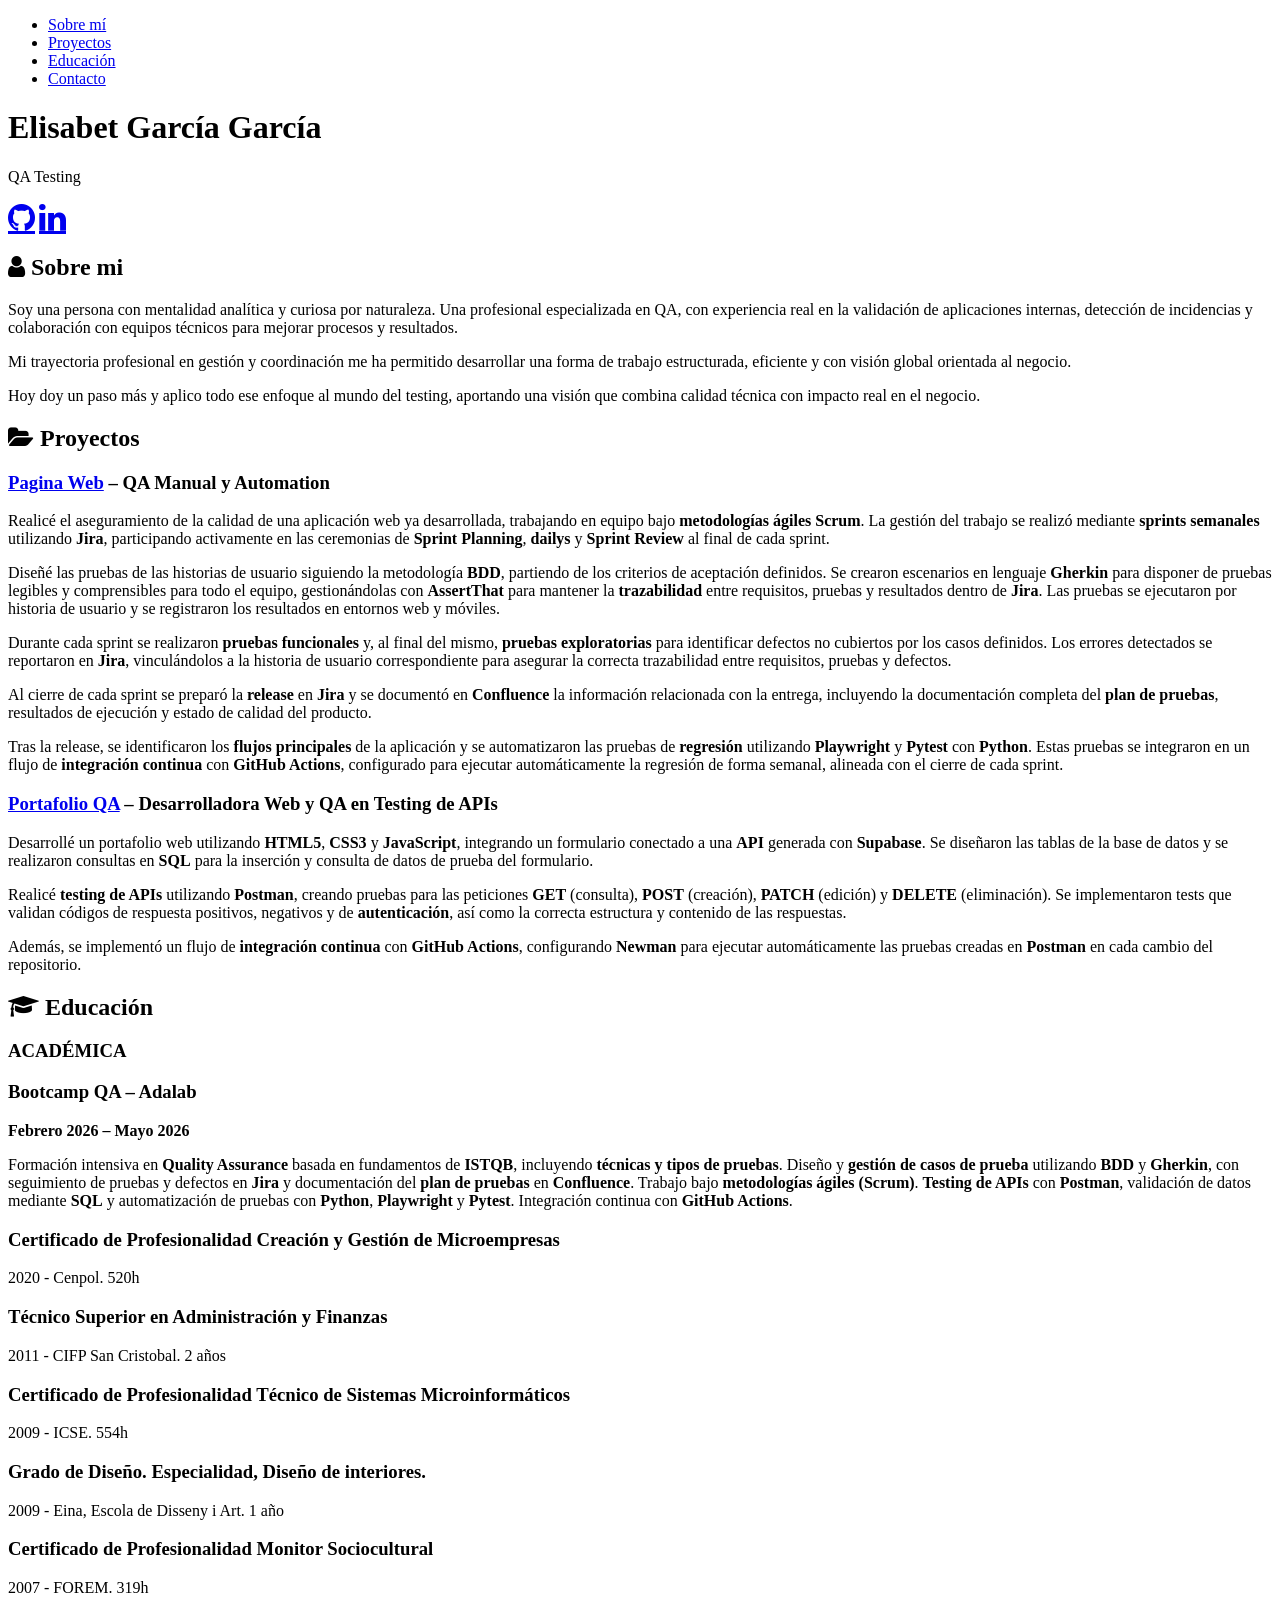
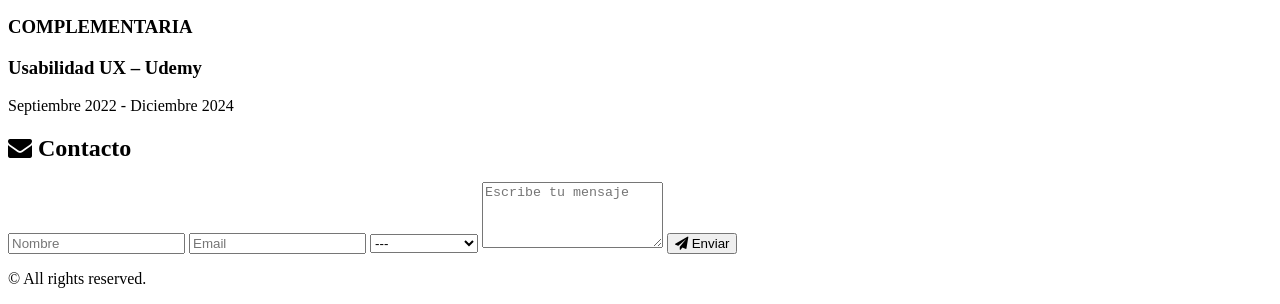
==== index.html @ f5bd6906 "Formación" ====
<!DOCTYPE html>
<html lang="es">

<head>
  <meta charset="UTF-8" />
  <meta name="viewport" content="width=device-width, initial-scale=1.0" />
  <meta name="description" content="Portfolio Elisabet García García QA" />
  <meta name="author" content="Elisabet García García" />
  <title>Elisabet QA - Portfolio</title>
  <link href="style.css" rel="stylesheet" />
  <!-- Importar Font Awesome para los iconos -->
  <link rel="stylesheet" href="https://cdnjs.cloudflare.com/ajax/libs/font-awesome/4.7.0/css/font-awesome.min.css" />
</head>

<body>
        <!-- Menú de navegación -->
  <nav>
      <ul>
        <li><a id="menusobremi" href="#sobremi">Sobre mí</a></li>
        <li><a id="menuproyectos" href="#proyectos">Proyectos</a></li>
        <li><a id="menueducacion" href="#educacion">Educación</a></li>
        <li><a id="menucontacto" href="#contacto">Contacto</a></li>
      </ul>
    </nav>
  <header>
    <h1 id="minombre">Elisabet García García</h1>
    <p id="titulo">QA Testing</p>
    <p>
      <a id="linkgithub" href="https://github.com/Bootcamp-QA/" title="GitHub"
        class="fa fa-github fa-2x" aria-label="GitHub"></a>
      <a id="linklinkedin" href="https://www.linkedin.com/in/elisabet-garcia-garcia/" title="LinkedIn"
        class="fa fa-linkedin fa-2x" aria-label="LinkedIn"></a>
    </p>
  </header>
  <main>
    <section id="sobremi">
      <h2 id="titulosobremi">
        <i class="fa fa-user"></i> Sobre mi
      </h2>
<p>
  Soy una persona con mentalidad analítica y curiosa por naturaleza. Una profesional especializada en QA, con experiencia real en la validación de aplicaciones internas, detección de incidencias y colaboración con equipos técnicos para mejorar procesos y resultados.
</p>
<p> 
  Mi trayectoria profesional en gestión y coordinación me ha permitido desarrollar una forma de trabajo estructurada, eficiente y con visión global orientada al negocio.
</p>
<p>
 Hoy doy un paso más y aplico todo ese enfoque al mundo del testing, aportando una visión que combina calidad técnica con impacto real en el negocio.
</p>

    </section>

    <section id="proyectos">
      <h2 id="tituloproyectos">
        <i class="fa fa-folder-open"></i> Proyectos
      </h2>

      <h3>
        <a id="linkproyectoapi" href="https://yourwebsite.com" target="_blank">Pagina Web</a>
        – QA Manual y Automation
      </h3>
      <p>
  Realicé el aseguramiento de la calidad de una aplicación web ya desarrollada,
  trabajando en equipo bajo <strong>metodologías ágiles Scrum</strong>. La gestión del
  trabajo se realizó mediante <strong>sprints semanales</strong> utilizando
  <strong>Jira</strong>, participando activamente en las ceremonias de
  <strong>Sprint Planning</strong>, <strong>dailys</strong> y <strong>Sprint Review</strong>
  al final de cada sprint.
</p>

<p>
  Diseñé las pruebas de las historias de usuario siguiendo la metodología
  <strong>BDD</strong>, partiendo de los criterios de aceptación definidos. Se crearon
  escenarios en lenguaje <strong>Gherkin</strong> para disponer de pruebas legibles y
  comprensibles para todo el equipo, gestionándolas con <strong>AssertThat</strong> para
  mantener la <strong>trazabilidad</strong> entre requisitos, pruebas y resultados dentro
  de <strong>Jira</strong>. Las pruebas se ejecutaron por historia de usuario y se
  registraron los resultados en entornos web y móviles.
</p>

<p>
  Durante cada sprint se realizaron <strong>pruebas funcionales</strong> y, al final del
  mismo, <strong>pruebas exploratorias</strong> para identificar defectos no cubiertos por
  los casos definidos. Los errores detectados se reportaron en <strong>Jira</strong>,
  vinculándolos a la historia de usuario correspondiente para asegurar la correcta
  trazabilidad entre requisitos, pruebas y defectos.
</p>

<p>
  Al cierre de cada sprint se preparó la <strong>release</strong> en <strong>Jira</strong>
  y se documentó en <strong>Confluence</strong> la información relacionada con la entrega,
  incluyendo la documentación completa del <strong>plan de pruebas</strong>, resultados
  de ejecución y estado de calidad del producto.
</p>

<p>
  Tras la release, se identificaron los <strong>flujos principales</strong> de la
  aplicación y se automatizaron las pruebas de <strong>regresión</strong> utilizando
  <strong>Playwright</strong> y <strong>Pytest</strong> con <strong>Python</strong>. Estas
  pruebas se integraron en un flujo de <strong>integración continua</strong> con
  <strong>GitHub Actions</strong>, configurado para ejecutar automáticamente la regresión
  de forma semanal, alineada con el cierre de cada sprint.
</p>
      <h3>
        <a id="linkproyectoportafolio" href="https://github.com/ElisabetQA-org/portfolio-qa">Portafolio QA</a>
        – Desarrolladora Web y QA en Testing de APIs
      </h3>
     <p>
  Desarrollé un portafolio web utilizando <strong>HTML5</strong>, <strong>CSS3</strong> y
  <strong>JavaScript</strong>, integrando un formulario conectado a una
  <strong>API</strong> generada con <strong>Supabase</strong>. Se diseñaron las tablas
  de la base de datos y se realizaron consultas en <strong>SQL</strong> para la
  inserción y consulta de datos de prueba del formulario.
</p>

<p>
  Realicé <strong>testing de APIs</strong> utilizando <strong>Postman</strong>, creando
  pruebas para las peticiones <strong>GET</strong> (consulta),
  <strong>POST</strong> (creación), <strong>PATCH</strong> (edición) y
  <strong>DELETE</strong> (eliminación). Se implementaron tests que validan códigos de
  respuesta positivos, negativos y de <strong>autenticación</strong>, así como la
  correcta estructura y contenido de las respuestas.
</p>

<p>
  Además, se implementó un flujo de <strong>integración continua</strong> con
  <strong>GitHub Actions</strong>, configurando <strong>Newman</strong> para ejecutar
  automáticamente las pruebas creadas en <strong>Postman</strong> en cada cambio del
  repositorio.
</p>
      
    </section>

    <section id="educacion">
      <h2 id="tituloeducacion">
        <i class="fa fa-graduation-cap"></i> Educación
      </h2>


      <h3>ACADÉMICA</h3>

     <h3>Bootcamp QA – Adalab</h3>
<p><strong>Febrero 2026 – Mayo 2026</strong></p>
<p>
  Formación intensiva en <strong>Quality Assurance</strong> basada en fundamentos de
  <strong>ISTQB</strong>, incluyendo <strong>técnicas y tipos de pruebas</strong>.
  Diseño y <strong>gestión de casos de prueba</strong> utilizando
  <strong>BDD</strong> y <strong>Gherkin</strong>, con seguimiento de pruebas y defectos
  en <strong>Jira</strong> y documentación del <strong>plan de pruebas</strong> en
  <strong>Confluence</strong>. Trabajo bajo <strong>metodologías ágiles (Scrum)</strong>.
  <strong>Testing de APIs</strong> con <strong>Postman</strong>, validación de datos
  mediante <strong>SQL</strong> y automatización de pruebas con <strong>Python</strong>,
  <strong>Playwright</strong> y <strong>Pytest</strong>. Integración continua con
  <strong>GitHub Actions</strong>.

</p>
     <h3>Certificado de Profesionalidad Creación y Gestión de Microempresas</h3>
    <p>2020 - Cenpol. 520h</p>

      <h3>Técnico Superior en Administración y Finanzas</h3>
    <p>2011 - CIFP San Cristobal. 2 años</p>

      <h3>Certificado de Profesionalidad Técnico de Sistemas Microinformáticos</h3>
    <p>2009 - ICSE. 554h</p>

      <h3>Grado de Diseño. Especialidad, Diseño de interiores. </h3>
    <p>2009 - Eina, Escola de Disseny i Art. 1 año</p>

      <h3>Certificado de Profesionalidad Monitor Sociocultural</h3>
    <p>2007 - FOREM. 319h</p>

  </section>


    <section id="formación COMPLEMENTARIA">
  
    <h3>COMPLEMENTARIA</h3>
         <h3>Usabilidad UX – Udemy</h3>
      <p>Septiembre 2022 - Diciembre 2024</p>


    </section>
    


  <section id="contacto">
  <h2 id="titulocontacto">
    <i class="fa fa-envelope"></i> Contacto
  </h2>
  <form id="contactForm" onsubmit="return enviarFormulario(event)">
    <input id="nombre" type="text" placeholder="Nombre" />
    <input id="email" type="email" placeholder="Email" />
    <select id="asunto">
      <option value="">---</option>
      <option value="info">Información</option>
      <option value="job">Oferta Trabajo</option>
      <option value="other">Otro</option>
    </select>
    <textarea id="mensaje" rows="4" placeholder="Escribe tu mensaje"></textarea>
    <button id="enviar" type="submit">
      <i class="fa fa-paper-plane"></i> Enviar
    </button>
  </form>
  <p id="formMessage"></p>
</section>


  <footer>
    <p>&copy; All rights reserved.</p>
  </footer>
</body>
<script src="script.js" defer></script>
</html>
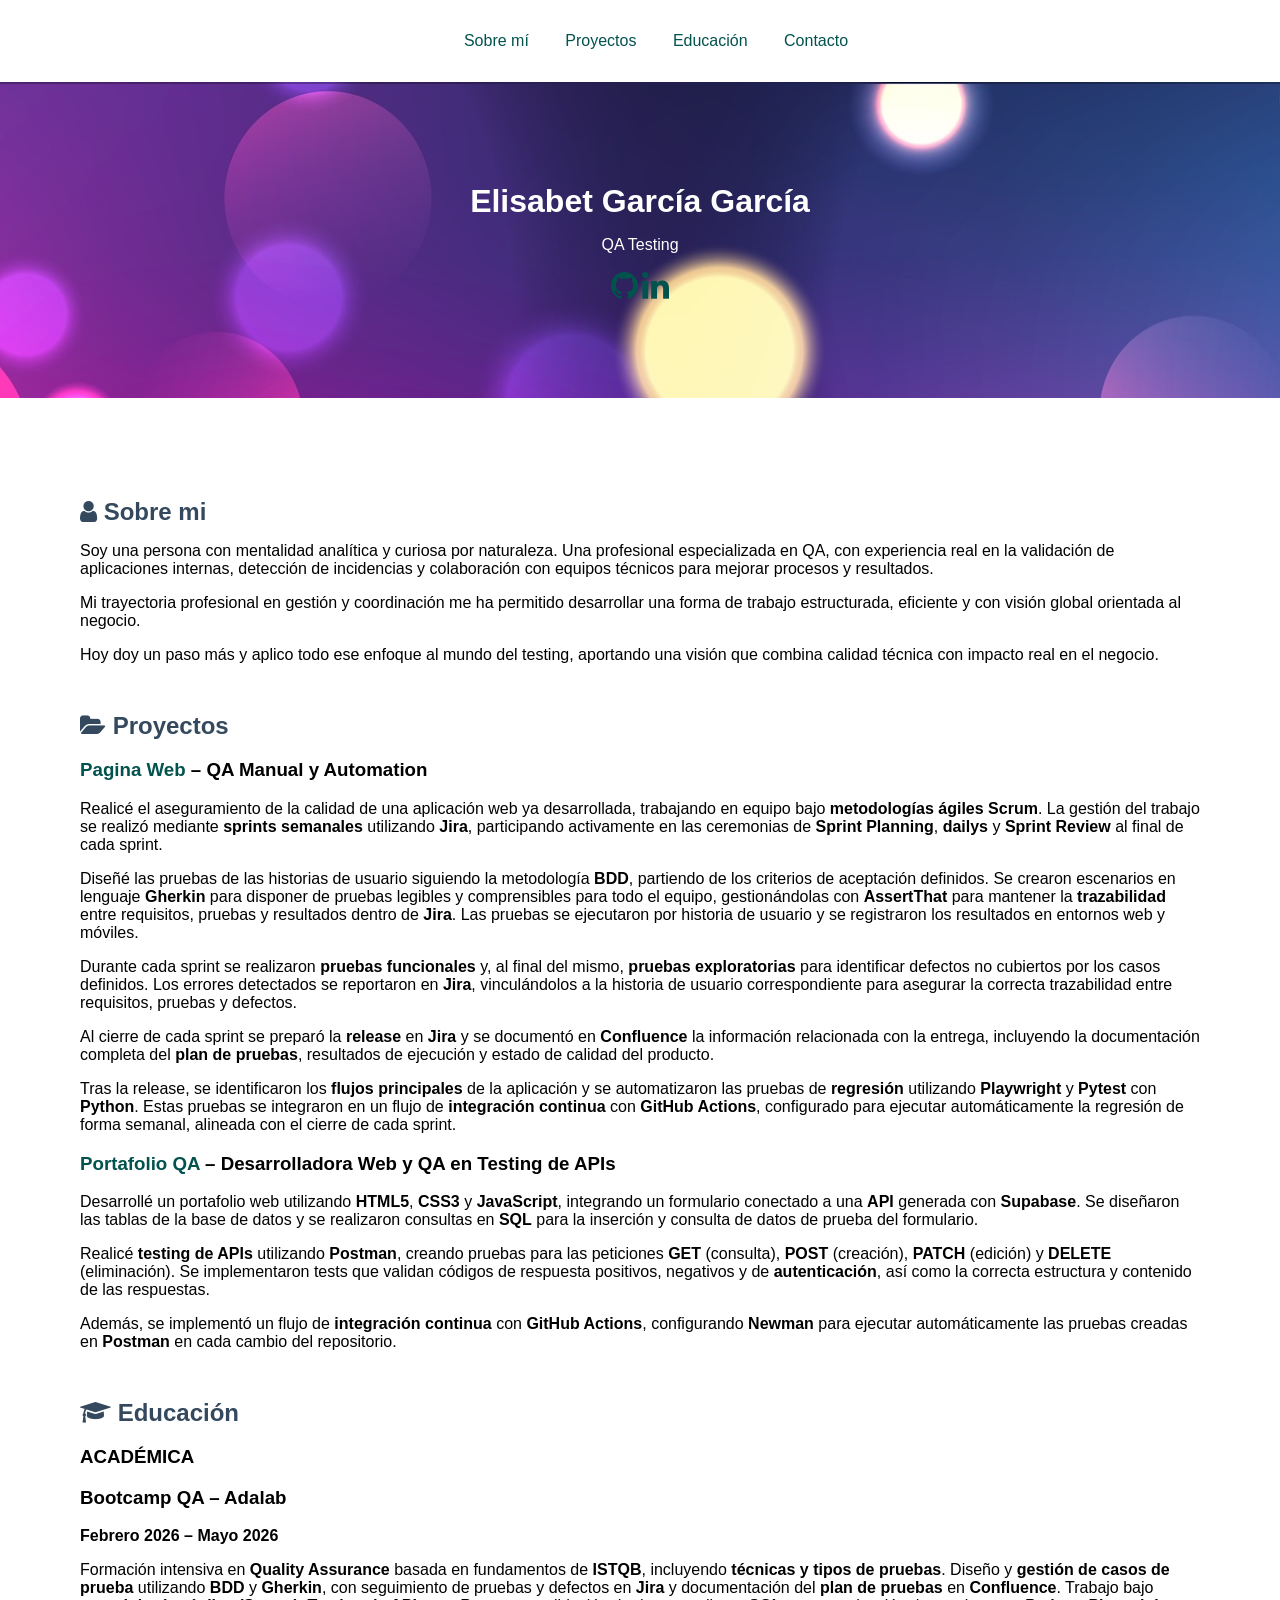
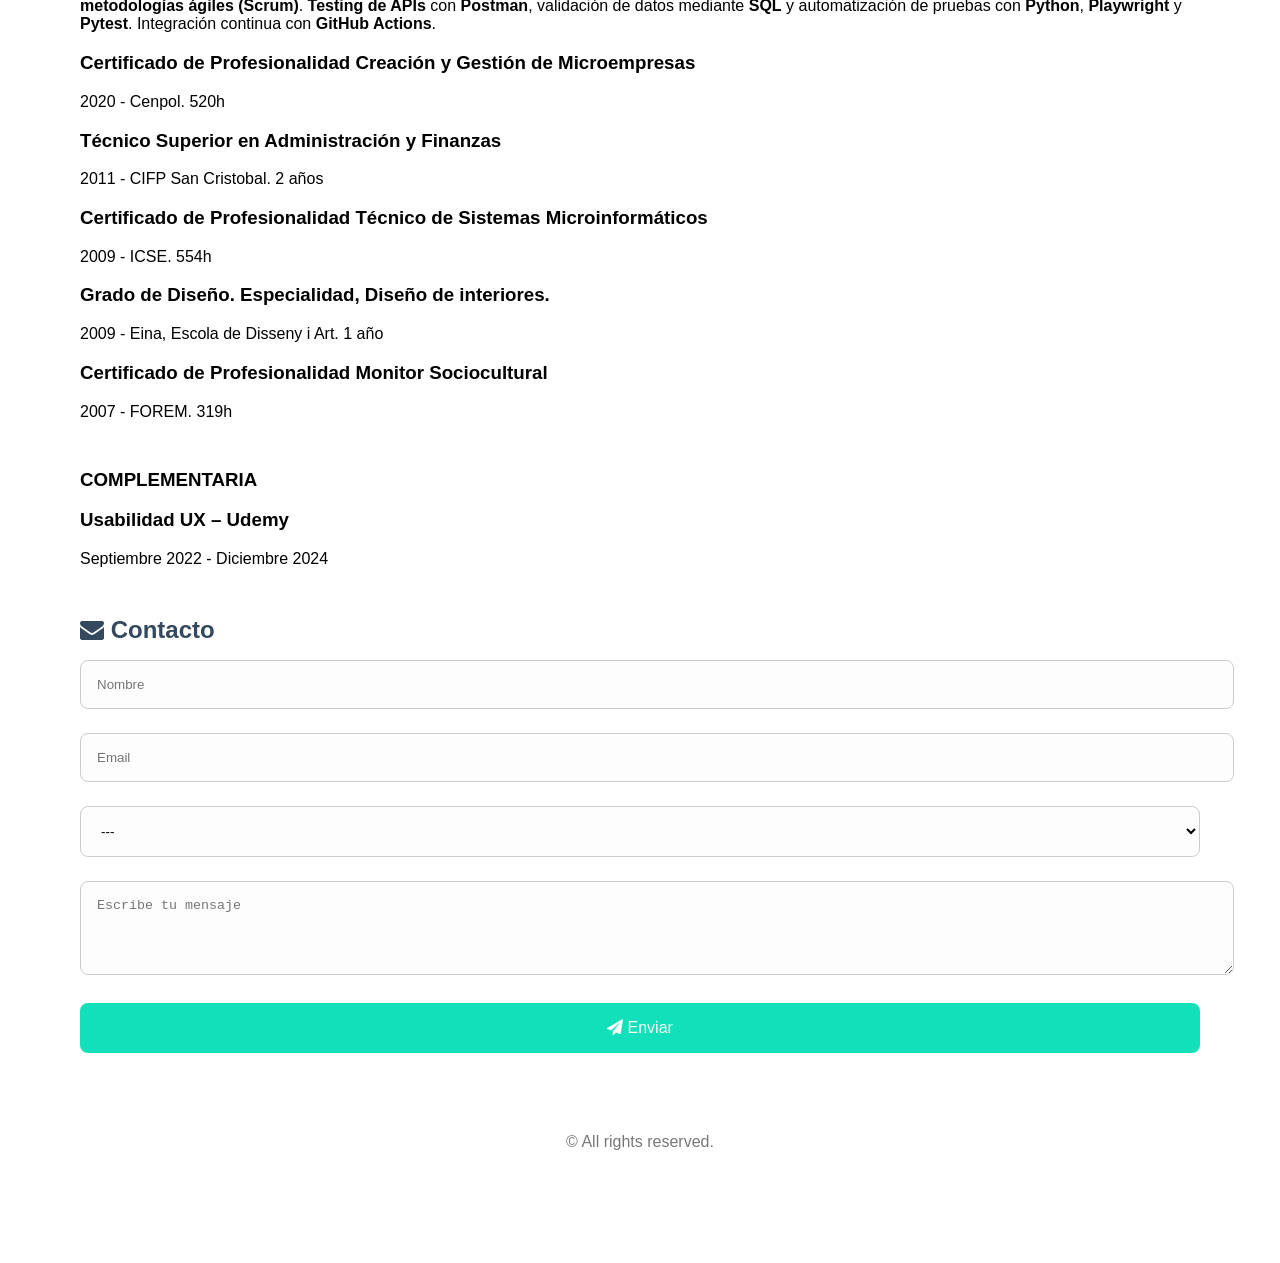
==== commit fbf2d147: "Varios" ====
--- a/index.html
+++ b/index.html
@@ -13,22 +13,22 @@
 </head>
 
 <body>
-        <!-- Menú de navegación -->
+  <!-- Menú de navegación -->
   <nav>
-      <ul>
-        <li><a id="menusobremi" href="#sobremi">Sobre mí</a></li>
-        <li><a id="menuproyectos" href="#proyectos">Proyectos</a></li>
-        <li><a id="menueducacion" href="#educacion">Educación</a></li>
-        <li><a id="menucontacto" href="#contacto">Contacto</a></li>
-      </ul>
-    </nav>
+    <ul>
+      <li><a id="menusobremi" href="#sobremi">Sobre mí</a></li>
+      <li><a id="menuproyectos" href="#proyectos">Proyectos</a></li>
+      <li><a id="menueducacion" href="#educacion">Educación</a></li>
+      <li><a id="menucontacto" href="#contacto">Contacto</a></li>
+    </ul>
+  </nav>
   <header>
     <h1 id="minombre">Elisabet García García</h1>
     <p id="titulo">QA Testing</p>
     <p>
-      <a id="linkgithub" href="https://github.com/Bootcamp-QA/" title="GitHub"
-        class="fa fa-github fa-2x" aria-label="GitHub"></a>
-      <a id="linklinkedin" href="https://www.linkedin.com/in/elisabet-garcia-garcia/" title="LinkedIn"
+      <a id="linkgithub" href="https://github.com/ElisabetQA" title="GitHub" 
+      class="fa fa-github fa-2x" aria-label="GitHub"></a>
+      <a id="linklinkedin" href="https://linkedin.com/in/elisabet-garcia-garcia" title="LinkedIn"
         class="fa fa-linkedin fa-2x" aria-label="LinkedIn"></a>
     </p>
   </header>
@@ -37,15 +37,19 @@
       <h2 id="titulosobremi">
         <i class="fa fa-user"></i> Sobre mi
       </h2>
-<p>
-  Soy una persona con mentalidad analítica y curiosa por naturaleza. Una profesional especializada en QA, con experiencia real en la validación de aplicaciones internas, detección de incidencias y colaboración con equipos técnicos para mejorar procesos y resultados.
-</p>
-<p> 
-  Mi trayectoria profesional en gestión y coordinación me ha permitido desarrollar una forma de trabajo estructurada, eficiente y con visión global orientada al negocio.
-</p>
-<p>
- Hoy doy un paso más y aplico todo ese enfoque al mundo del testing, aportando una visión que combina calidad técnica con impacto real en el negocio.
-</p>
+      <p>
+        Soy una persona con mentalidad analítica y curiosa por naturaleza. Una profesional especializada en QA, con
+        experiencia real en la validación de aplicaciones internas, detección de incidencias y colaboración con equipos
+        técnicos para mejorar procesos y resultados.
+      </p>
+      <p>
+        Mi trayectoria profesional en gestión y coordinación me ha permitido desarrollar una forma de trabajo
+        estructurada, eficiente y con visión global orientada al negocio.
+      </p>
+      <p>
+        Hoy doy un paso más y aplico todo ese enfoque al mundo del testing, aportando una visión que combina calidad
+        técnica con impacto real en el negocio.
+      </p>
 
     </section>
 
@@ -55,79 +59,81 @@
       </h2>
 
       <h3>
-        <a id="linkproyectoapi" href="https://yourwebsite.com" target="_blank">Pagina Web</a>
+        <a id="linkproyectoapi"
+          href="https://adalabequipo4.atlassian.net/wiki/spaces/E4QA/pages/229377/Plan+de+pruebas+-+Vida+verde"
+          target="_blank">Pagina Web</a>
         – QA Manual y Automation
       </h3>
       <p>
-  Realicé el aseguramiento de la calidad de una aplicación web ya desarrollada,
-  trabajando en equipo bajo <strong>metodologías ágiles Scrum</strong>. La gestión del
-  trabajo se realizó mediante <strong>sprints semanales</strong> utilizando
-  <strong>Jira</strong>, participando activamente en las ceremonias de
-  <strong>Sprint Planning</strong>, <strong>dailys</strong> y <strong>Sprint Review</strong>
-  al final de cada sprint.
-</p>
-
-<p>
-  Diseñé las pruebas de las historias de usuario siguiendo la metodología
-  <strong>BDD</strong>, partiendo de los criterios de aceptación definidos. Se crearon
-  escenarios en lenguaje <strong>Gherkin</strong> para disponer de pruebas legibles y
-  comprensibles para todo el equipo, gestionándolas con <strong>AssertThat</strong> para
-  mantener la <strong>trazabilidad</strong> entre requisitos, pruebas y resultados dentro
-  de <strong>Jira</strong>. Las pruebas se ejecutaron por historia de usuario y se
-  registraron los resultados en entornos web y móviles.
-</p>
-
-<p>
-  Durante cada sprint se realizaron <strong>pruebas funcionales</strong> y, al final del
-  mismo, <strong>pruebas exploratorias</strong> para identificar defectos no cubiertos por
-  los casos definidos. Los errores detectados se reportaron en <strong>Jira</strong>,
-  vinculándolos a la historia de usuario correspondiente para asegurar la correcta
-  trazabilidad entre requisitos, pruebas y defectos.
-</p>
-
-<p>
-  Al cierre de cada sprint se preparó la <strong>release</strong> en <strong>Jira</strong>
-  y se documentó en <strong>Confluence</strong> la información relacionada con la entrega,
-  incluyendo la documentación completa del <strong>plan de pruebas</strong>, resultados
-  de ejecución y estado de calidad del producto.
-</p>
-
-<p>
-  Tras la release, se identificaron los <strong>flujos principales</strong> de la
-  aplicación y se automatizaron las pruebas de <strong>regresión</strong> utilizando
-  <strong>Playwright</strong> y <strong>Pytest</strong> con <strong>Python</strong>. Estas
-  pruebas se integraron en un flujo de <strong>integración continua</strong> con
-  <strong>GitHub Actions</strong>, configurado para ejecutar automáticamente la regresión
-  de forma semanal, alineada con el cierre de cada sprint.
-</p>
+        Realicé el aseguramiento de la calidad de una aplicación web ya desarrollada,
+        trabajando en equipo bajo <strong>metodologías ágiles Scrum</strong>. La gestión del
+        trabajo se realizó mediante <strong>sprints semanales</strong> utilizando
+        <strong>Jira</strong>, participando activamente en las ceremonias de
+        <strong>Sprint Planning</strong>, <strong>dailys</strong> y <strong>Sprint Review</strong>
+        al final de cada sprint.
+      </p>
+
+      <p>
+        Diseñé las pruebas de las historias de usuario siguiendo la metodología
+        <strong>BDD</strong>, partiendo de los criterios de aceptación definidos. Se crearon
+        escenarios en lenguaje <strong>Gherkin</strong> para disponer de pruebas legibles y
+        comprensibles para todo el equipo, gestionándolas con <strong>AssertThat</strong> para
+        mantener la <strong>trazabilidad</strong> entre requisitos, pruebas y resultados dentro
+        de <strong>Jira</strong>. Las pruebas se ejecutaron por historia de usuario y se
+        registraron los resultados en entornos web y móviles.
+      </p>
+
+      <p>
+        Durante cada sprint se realizaron <strong>pruebas funcionales</strong> y, al final del
+        mismo, <strong>pruebas exploratorias</strong> para identificar defectos no cubiertos por
+        los casos definidos. Los errores detectados se reportaron en <strong>Jira</strong>,
+        vinculándolos a la historia de usuario correspondiente para asegurar la correcta
+        trazabilidad entre requisitos, pruebas y defectos.
+      </p>
+
+      <p>
+        Al cierre de cada sprint se preparó la <strong>release</strong> en <strong>Jira</strong>
+        y se documentó en <strong>Confluence</strong> la información relacionada con la entrega,
+        incluyendo la documentación completa del <strong>plan de pruebas</strong>, resultados
+        de ejecución y estado de calidad del producto.
+      </p>
+
+      <p>
+        Tras la release, se identificaron los <strong>flujos principales</strong> de la
+        aplicación y se automatizaron las pruebas de <strong>regresión</strong> utilizando
+        <strong>Playwright</strong> y <strong>Pytest</strong> con <strong>Python</strong>. Estas
+        pruebas se integraron en un flujo de <strong>integración continua</strong> con
+        <strong>GitHub Actions</strong>, configurado para ejecutar automáticamente la regresión
+        de forma semanal, alineada con el cierre de cada sprint.
+      </p>
       <h3>
         <a id="linkproyectoportafolio" href="https://github.com/ElisabetQA-org/portfolio-qa">Portafolio QA</a>
         – Desarrolladora Web y QA en Testing de APIs
       </h3>
-     <p>
-  Desarrollé un portafolio web utilizando <strong>HTML5</strong>, <strong>CSS3</strong> y
-  <strong>JavaScript</strong>, integrando un formulario conectado a una
-  <strong>API</strong> generada con <strong>Supabase</strong>. Se diseñaron las tablas
-  de la base de datos y se realizaron consultas en <strong>SQL</strong> para la
-  inserción y consulta de datos de prueba del formulario.
-</p>
-
-<p>
-  Realicé <strong>testing de APIs</strong> utilizando <strong>Postman</strong>, creando
-  pruebas para las peticiones <strong>GET</strong> (consulta),
-  <strong>POST</strong> (creación), <strong>PATCH</strong> (edición) y
-  <strong>DELETE</strong> (eliminación). Se implementaron tests que validan códigos de
-  respuesta positivos, negativos y de <strong>autenticación</strong>, así como la
-  correcta estructura y contenido de las respuestas.
-</p>
-
-<p>
-  Además, se implementó un flujo de <strong>integración continua</strong> con
-  <strong>GitHub Actions</strong>, configurando <strong>Newman</strong> para ejecutar
-  automáticamente las pruebas creadas en <strong>Postman</strong> en cada cambio del
-  repositorio.
-</p>
-      
+      <p>
+        Desarrollé un portafolio web utilizando <strong>HTML5</strong>, <strong>CSS3</strong> y
+        <strong>JavaScript</strong>, integrando un formulario conectado a una
+        <strong>API</strong> generada con <strong>Supabase</strong>. Se diseñaron las tablas
+        de la base de datos y se realizaron consultas en <strong>SQL</strong> para la
+        inserción y consulta de datos de prueba del formulario.
+      </p>
+
+      <p>
+        Realicé <strong>testing de APIs</strong> utilizando <strong>Postman</strong>, creando
+        pruebas para las peticiones <strong>GET</strong> (consulta),
+        <strong>POST</strong> (creación), <strong>PATCH</strong> (edición) y
+        <strong>DELETE</strong> (eliminación). Se implementaron tests que validan códigos de
+        respuesta positivos, negativos y de <strong>autenticación</strong>, así como la
+        correcta estructura y contenido de las respuestas.
+      </p>
+
+      <p>
+        Además, se implementó un flujo de <strong>integración continua</strong> con
+        <strong>GitHub Actions</strong>, configurando <strong>Newman</strong> para ejecutar
+        automáticamente las pruebas creadas en <strong>Postman</strong> en cada cambio del
+        repositorio.
+      </p>
+
     </section>
 
     <section id="educacion">
@@ -138,75 +144,76 @@
 
       <h3>ACADÉMICA</h3>
 
-     <h3>Bootcamp QA – Adalab</h3>
-<p><strong>Febrero 2026 – Mayo 2026</strong></p>
-<p>
-  Formación intensiva en <strong>Quality Assurance</strong> basada en fundamentos de
-  <strong>ISTQB</strong>, incluyendo <strong>técnicas y tipos de pruebas</strong>.
-  Diseño y <strong>gestión de casos de prueba</strong> utilizando
-  <strong>BDD</strong> y <strong>Gherkin</strong>, con seguimiento de pruebas y defectos
-  en <strong>Jira</strong> y documentación del <strong>plan de pruebas</strong> en
-  <strong>Confluence</strong>. Trabajo bajo <strong>metodologías ágiles (Scrum)</strong>.
-  <strong>Testing de APIs</strong> con <strong>Postman</strong>, validación de datos
-  mediante <strong>SQL</strong> y automatización de pruebas con <strong>Python</strong>,
-  <strong>Playwright</strong> y <strong>Pytest</strong>. Integración continua con
-  <strong>GitHub Actions</strong>.
-
-</p>
-     <h3>Certificado de Profesionalidad Creación y Gestión de Microempresas</h3>
-    <p>2020 - Cenpol. 520h</p>
+      <h3>Bootcamp QA – Adalab</h3>
+      <p><strong>Febrero 2026 – Mayo 2026</strong></p>
+      <p>
+        Formación intensiva en <strong>Quality Assurance</strong> basada en fundamentos de
+        <strong>ISTQB</strong>, incluyendo <strong>técnicas y tipos de pruebas</strong>.
+        Diseño y <strong>gestión de casos de prueba</strong> utilizando
+        <strong>BDD</strong> y <strong>Gherkin</strong>, con seguimiento de pruebas y defectos
+        en <strong>Jira</strong> y documentación del <strong>plan de pruebas</strong> en
+        <strong>Confluence</strong>. Trabajo bajo <strong>metodologías ágiles (Scrum)</strong>.
+        <strong>Testing de APIs</strong> con <strong>Postman</strong>, validación de datos
+        mediante <strong>SQL</strong> y automatización de pruebas con <strong>Python</strong>,
+        <strong>Playwright</strong> y <strong>Pytest</strong>. Integración continua con
+        <strong>GitHub Actions</strong>.
+
+      </p>
+      <h3>Certificado de Profesionalidad Creación y Gestión de Microempresas</h3>
+      <p>2020 - Cenpol. 520h</p>
 
       <h3>Técnico Superior en Administración y Finanzas</h3>
-    <p>2011 - CIFP San Cristobal. 2 años</p>
+      <p>2011 - CIFP San Cristobal. 2 años</p>
 
       <h3>Certificado de Profesionalidad Técnico de Sistemas Microinformáticos</h3>
-    <p>2009 - ICSE. 554h</p>
+      <p>2009 - ICSE. 554h</p>
 
       <h3>Grado de Diseño. Especialidad, Diseño de interiores. </h3>
-    <p>2009 - Eina, Escola de Disseny i Art. 1 año</p>
+      <p>2009 - Eina, Escola de Disseny i Art. 1 año</p>
 
       <h3>Certificado de Profesionalidad Monitor Sociocultural</h3>
-    <p>2007 - FOREM. 319h</p>
-
-  </section>
+      <p>2007 - FOREM. 319h</p>
+
+    </section>
 
 
     <section id="formación COMPLEMENTARIA">
-  
-    <h3>COMPLEMENTARIA</h3>
-         <h3>Usabilidad UX – Udemy</h3>
+
+      <h3>COMPLEMENTARIA</h3>
+      <h3>Usabilidad UX – Udemy</h3>
       <p>Septiembre 2022 - Diciembre 2024</p>
 
 
     </section>
-    
-
-
-  <section id="contacto">
-  <h2 id="titulocontacto">
-    <i class="fa fa-envelope"></i> Contacto
-  </h2>
-  <form id="contactForm" onsubmit="return enviarFormulario(event)">
-    <input id="nombre" type="text" placeholder="Nombre" />
-    <input id="email" type="email" placeholder="Email" />
-    <select id="asunto">
-      <option value="">---</option>
-      <option value="info">Información</option>
-      <option value="job">Oferta Trabajo</option>
-      <option value="other">Otro</option>
-    </select>
-    <textarea id="mensaje" rows="4" placeholder="Escribe tu mensaje"></textarea>
-    <button id="enviar" type="submit">
-      <i class="fa fa-paper-plane"></i> Enviar
-    </button>
-  </form>
-  <p id="formMessage"></p>
-</section>
-
-
-  <footer>
-    <p>&copy; All rights reserved.</p>
-  </footer>
+
+
+
+    <section id="contacto">
+      <h2 id="titulocontacto">
+        <i class="fa fa-envelope"></i> Contacto
+      </h2>
+      <form id="contactForm" onsubmit="return enviarFormulario(event)">
+        <input id="nombre" type="text" placeholder="Nombre" />
+        <input id="email" type="email" placeholder="Email" />
+        <select id="asunto">
+          <option value="">---</option>
+          <option value="info">Información</option>
+          <option value="job">Oferta Trabajo</option>
+          <option value="other">Otro</option>
+        </select>
+        <textarea id="mensaje" rows="4" placeholder="Escribe tu mensaje"></textarea>
+        <button id="enviar" type="submit">
+          <i class="fa fa-paper-plane"></i> Enviar
+        </button>
+      </form>
+      <p id="formMessage"></p>
+    </section>
+
+
+    <footer>
+      <p>&copy; All rights reserved.</p>
+    </footer>
 </body>
 <script src="script.js" defer></script>
-</html>
+
+</html>
--- a/style.css
+++ b/style.css
@@ -0,0 +1,140 @@
+body {
+  font-family: Verdana, Arial, sans-serif;
+  font-size: 1rem;
+  color: black;
+  margin: 0;
+}
+
+header {
+  background-image: url("Fondo Portfolio2.jpeg");
+  color: white;
+  padding: 5rem;
+  text-align: center;
+}
+
+main {
+  padding: 5rem;
+  text-align: left;
+}
+
+nav {
+  text-align: center;
+  width:100%;
+  padding: 1rem;
+}
+
+nav ul {
+  padding: 0;
+  margin: 0;
+    background-color: white;
+  
+}
+
+nav ul li {
+  display: inline-block;
+  margin: 0rem;
+  font-size: 1rem;
+  padding: 1rem;
+  border-radius: 0.5rem ;
+
+}
+/* Menú vertical en móvil */
+@media (max-width: 768px) {
+  nav ul li {
+    display: block;
+    margin: 0.8rem 0;
+  }
+}
+
+h1 {
+  font-size: 2rem;
+  margin-bottom: 1rem;
+}
+
+p {
+  font-size: 1rem;
+  margin-bottom: 1rem;
+}
+
+a {
+  color: #02524e;
+  text-decoration: none;
+}
+
+a:hover {
+  text-decoration: underline;
+}
+
+section {
+  margin-bottom: 3rem;
+}
+
+h2 {
+  font-size: 1.5rem;
+  margin-bottom: 1rem;
+  color: #34495e;
+}
+
+/* FORMULARIO */
+form {
+  width: 100%;
+  font-size: 1rem;
+}
+
+input,
+textarea,
+select {
+  width: 100%;
+  padding: 1rem;
+  margin-bottom: 1.5rem;
+  border: 1px solid #ccc;
+  border-radius: 0.5rem;
+  background-color: #fdfdfd;
+}
+
+button {
+  width: 100%;
+  padding: 1rem;
+  background-color: #11e0ba;
+  color: white;
+  border: none;
+  border-radius: 0.5rem;
+  font-size: 1rem;
+}
+
+footer {
+  margin-top: 2rem;
+  padding: 1rem;
+  font-size: 0.9rem;
+  color: #777;
+  text-align: center;
+}
+
+table {
+  width: 100%;
+  border-collapse: collapse;
+  table-layout: fixed; /* CLAVE */
+  font-family: Arial, sans-serif;
+}
+
+th, td {
+  border: 1px solid #ddd;
+  padding: 6px;
+  font-size: 14px;
+  word-wrap: break-word;
+  overflow-wrap: break-word;
+}
+
+thead {
+  background-color: #f4f4f4;
+}
+
+/* Móvil */
+@media (max-width: 768px) {
+  th, td {
+    font-size: 12px;
+    padding: 4px;
+  }
+}
+
+
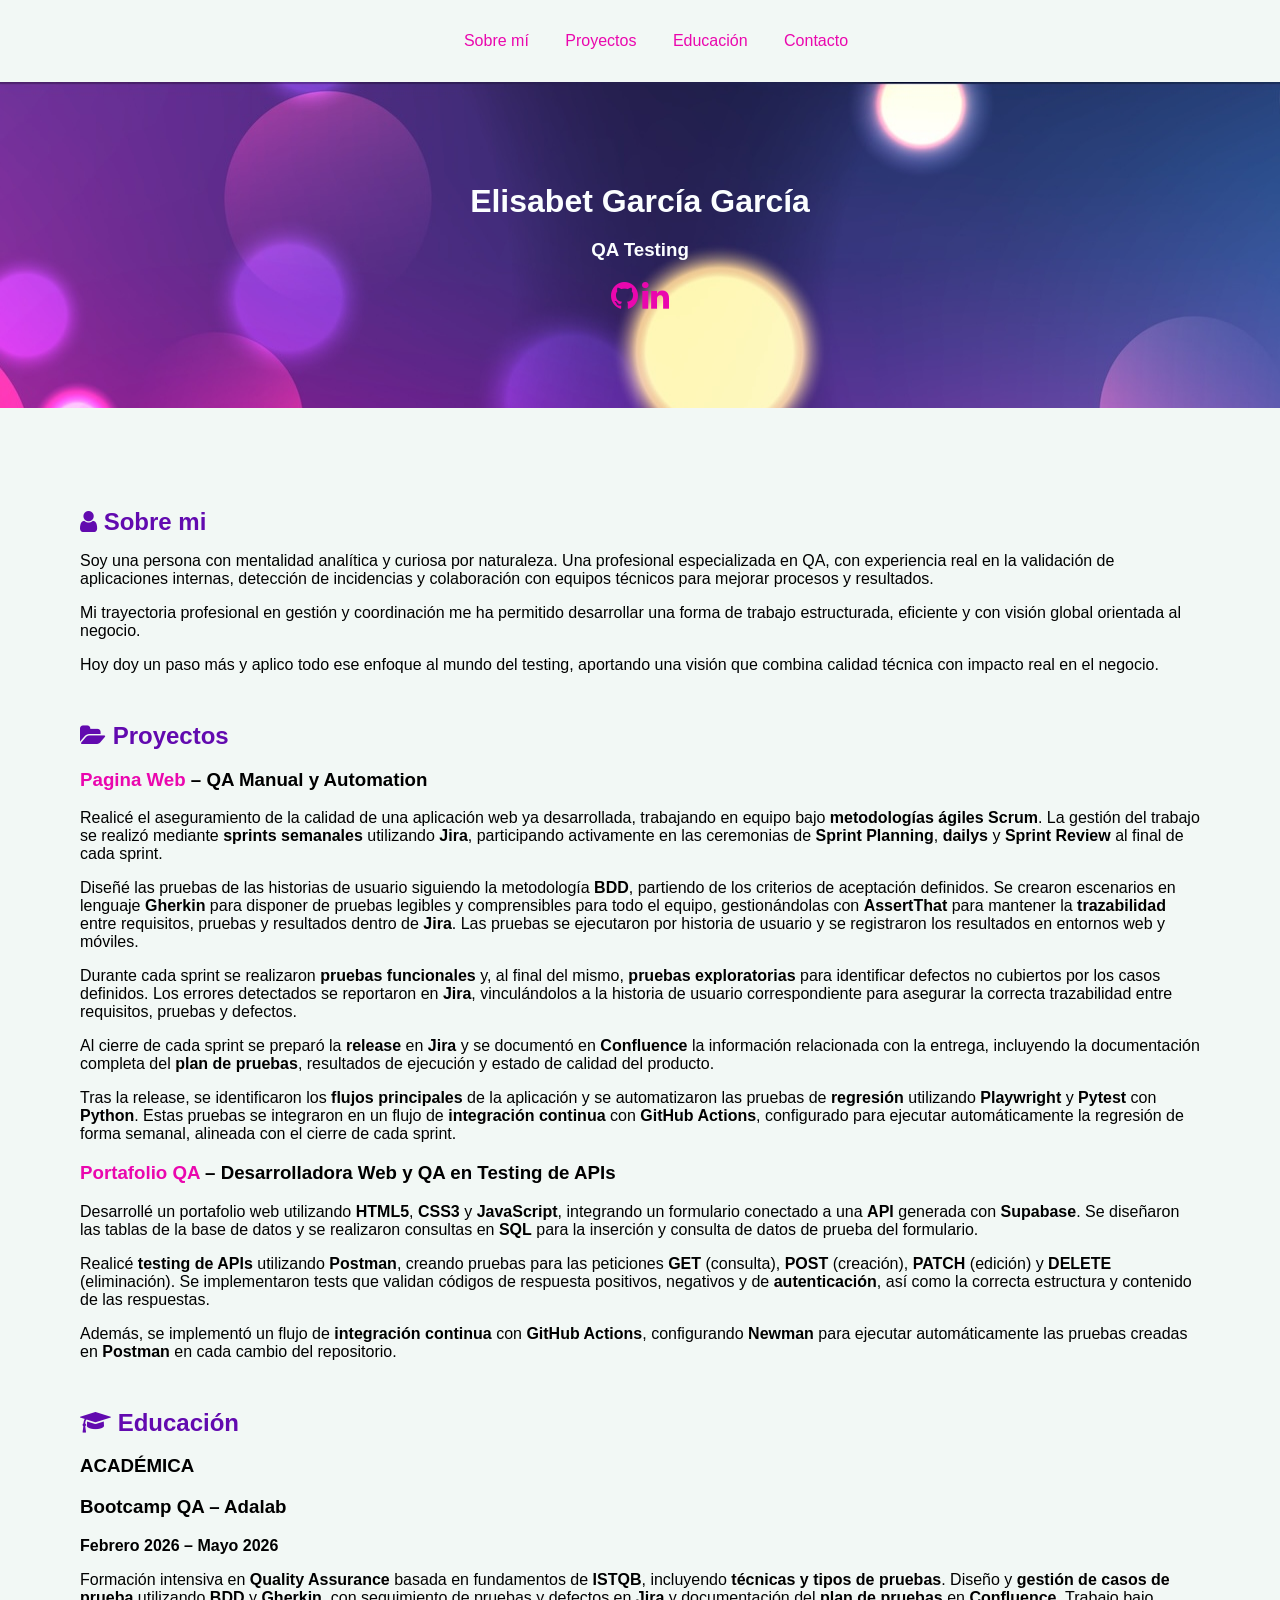
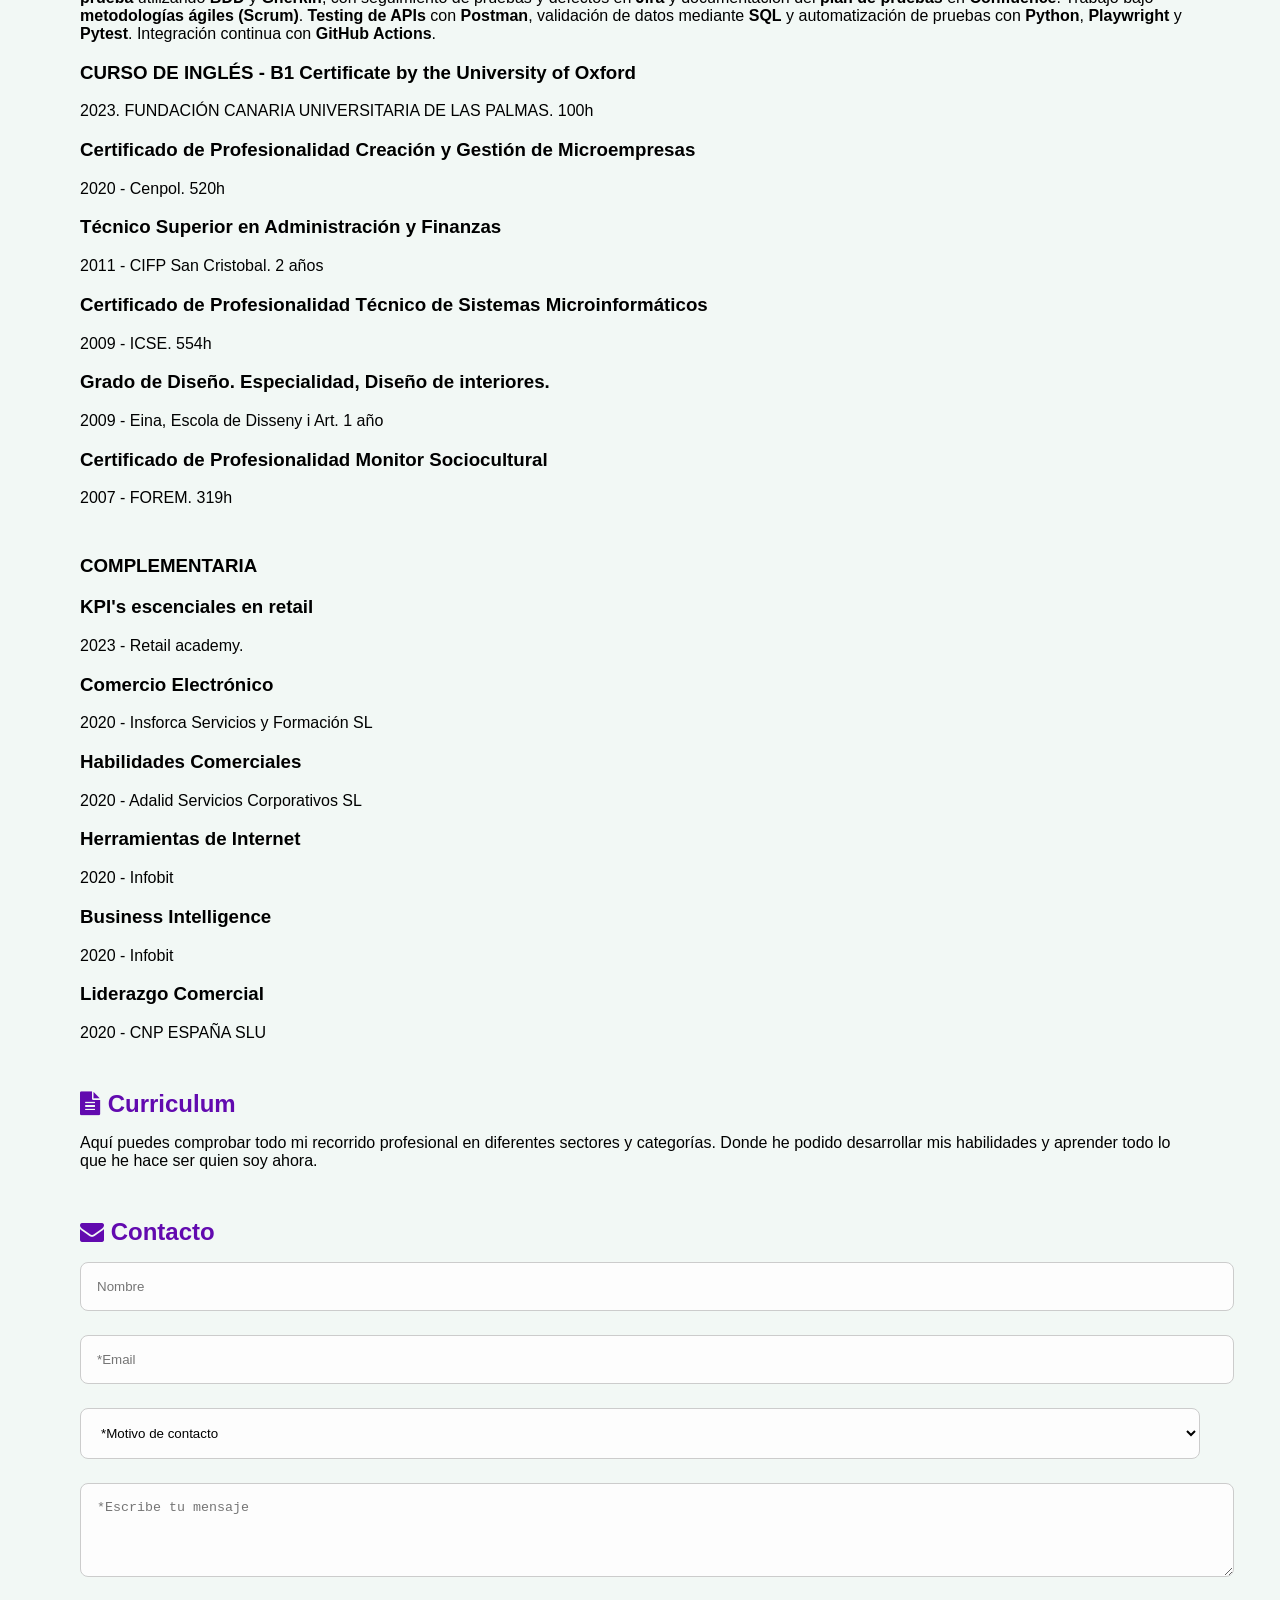
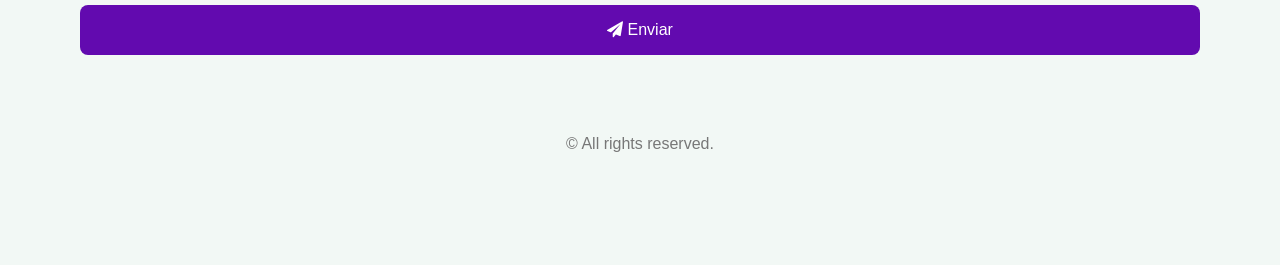
==== commit db56f6ad: "Colores menú navegación" ====
--- a/index.html
+++ b/index.html
@@ -24,10 +24,10 @@
   </nav>
   <header>
     <h1 id="minombre">Elisabet García García</h1>
-    <p id="titulo">QA Testing</p>
+    <h3 id="titulo">QA Testing</h3>
     <p>
-      <a id="linkgithub" href="https://github.com/ElisabetQA" title="GitHub" 
-      class="fa fa-github fa-2x" aria-label="GitHub"></a>
+      <a id="linkgithub" href="https://github.com/ElisabetQA" title="GitHub" class="fa fa-github fa-2x"
+        aria-label="GitHub"></a>
       <a id="linklinkedin" href="https://linkedin.com/in/elisabet-garcia-garcia" title="LinkedIn"
         class="fa fa-linkedin fa-2x" aria-label="LinkedIn"></a>
     </p>
@@ -158,7 +158,11 @@
         <strong>Playwright</strong> y <strong>Pytest</strong>. Integración continua con
         <strong>GitHub Actions</strong>.
 
-      </p>
+
+      </p>
+      <h3>CURSO DE INGLÉS - B1 Certificate by the University of Oxford</h3>
+      <p>2023. FUNDACIÓN CANARIA UNIVERSITARIA DE LAS PALMAS. 100h</p>
+
       <h3>Certificado de Profesionalidad Creación y Gestión de Microempresas</h3>
       <p>2020 - Cenpol. 520h</p>
 
@@ -180,10 +184,35 @@
     <section id="formación COMPLEMENTARIA">
 
       <h3>COMPLEMENTARIA</h3>
-      <h3>Usabilidad UX – Udemy</h3>
-      <p>Septiembre 2022 - Diciembre 2024</p>
-
-
+
+      <h3>KPI's escenciales en retail</h3>
+      <p>2023 - Retail academy.</p>
+
+      <h3>Comercio Electrónico</h3>
+      <p>2020 - Insforca Servicios y Formación SL</p>
+
+      <h3>Habilidades Comerciales</h3>
+      <p>2020 - Adalid Servicios Corporativos SL</p>
+
+      <h3>Herramientas de Internet </h3>
+      <p>2020 - Infobit </p>
+
+      <h3>Business Intelligence </h3>
+      <p>2020 - Infobit</p>
+
+      <h3>Liderazgo Comercial</h3>
+      <p>2020 - CNP ESPAÑA SLU</p>
+
+    </section>
+
+
+    <section <section id="Curriculum">
+      <h2 id="titulocurriculum">
+        <i class="fa fa-file-text"></i> Curriculum
+      </h2>
+      <p>
+        Aquí puedes comprobar todo mi recorrido profesional en diferentes sectores y categorías. Donde he podido desarrollar mis habilidades y aprender todo lo que he hace ser quien soy ahora.
+      </p>
     </section>
 
 
@@ -193,15 +222,20 @@
         <i class="fa fa-envelope"></i> Contacto
       </h2>
       <form id="contactForm" onsubmit="return enviarFormulario(event)">
-        <input id="nombre" type="text" placeholder="Nombre" />
-        <input id="email" type="email" placeholder="Email" />
-        <select id="asunto">
-          <option value="">---</option>
+
+        <input id="nombre" type="text" placeholder="Nombre" maxlength="50" />
+
+        <input id="email" type="email" placeholder="*Email" required />
+
+        <select id="asunto" required>
+          <option value="">*Motivo de contacto</option>
           <option value="info">Información</option>
           <option value="job">Oferta Trabajo</option>
           <option value="other">Otro</option>
         </select>
-        <textarea id="mensaje" rows="4" placeholder="Escribe tu mensaje"></textarea>
+
+        <textarea id="mensaje" rows="4" placeholder="*Escribe tu mensaje" maxlength="500" required></textarea>
+
         <button id="enviar" type="submit">
           <i class="fa fa-paper-plane"></i> Enviar
         </button>
--- a/style.css
+++ b/style.css
@@ -1,13 +1,14 @@
 body {
-  font-family: Verdana, Arial, sans-serif;
+  font-family: Verdana, Arial, Helvetica;
   font-size: 1rem;
   color: black;
   margin: 0;
+  background-color:#f2f8f5
 }
 
 header {
   background-image: url("Fondo Portfolio2.jpeg");
-  color: white;
+  color: rgb(251, 254, 255);
   padding: 5rem;
   text-align: center;
 }
@@ -26,7 +27,7 @@
 nav ul {
   padding: 0;
   margin: 0;
-    background-color: white;
+    background-color: #f2f8f5;
   
 }
 
@@ -51,13 +52,19 @@
   margin-bottom: 1rem;
 }
 
+h2 {
+  font-size: 1.5rem;
+  margin-bottom: 1rem;
+  color: #620aaf;
+}
+
 p {
   font-size: 1rem;
   margin-bottom: 1rem;
 }
 
 a {
-  color: #02524e;
+  color: #ea07ae;
   text-decoration: none;
 }
 
@@ -69,11 +76,7 @@
   margin-bottom: 3rem;
 }
 
-h2 {
-  font-size: 1.5rem;
-  margin-bottom: 1rem;
-  color: #34495e;
-}
+
 
 /* FORMULARIO */
 form {
@@ -95,7 +98,7 @@
 button {
   width: 100%;
   padding: 1rem;
-  background-color: #11e0ba;
+  background-color: #620aaf;
   color: white;
   border: none;
   border-radius: 0.5rem;
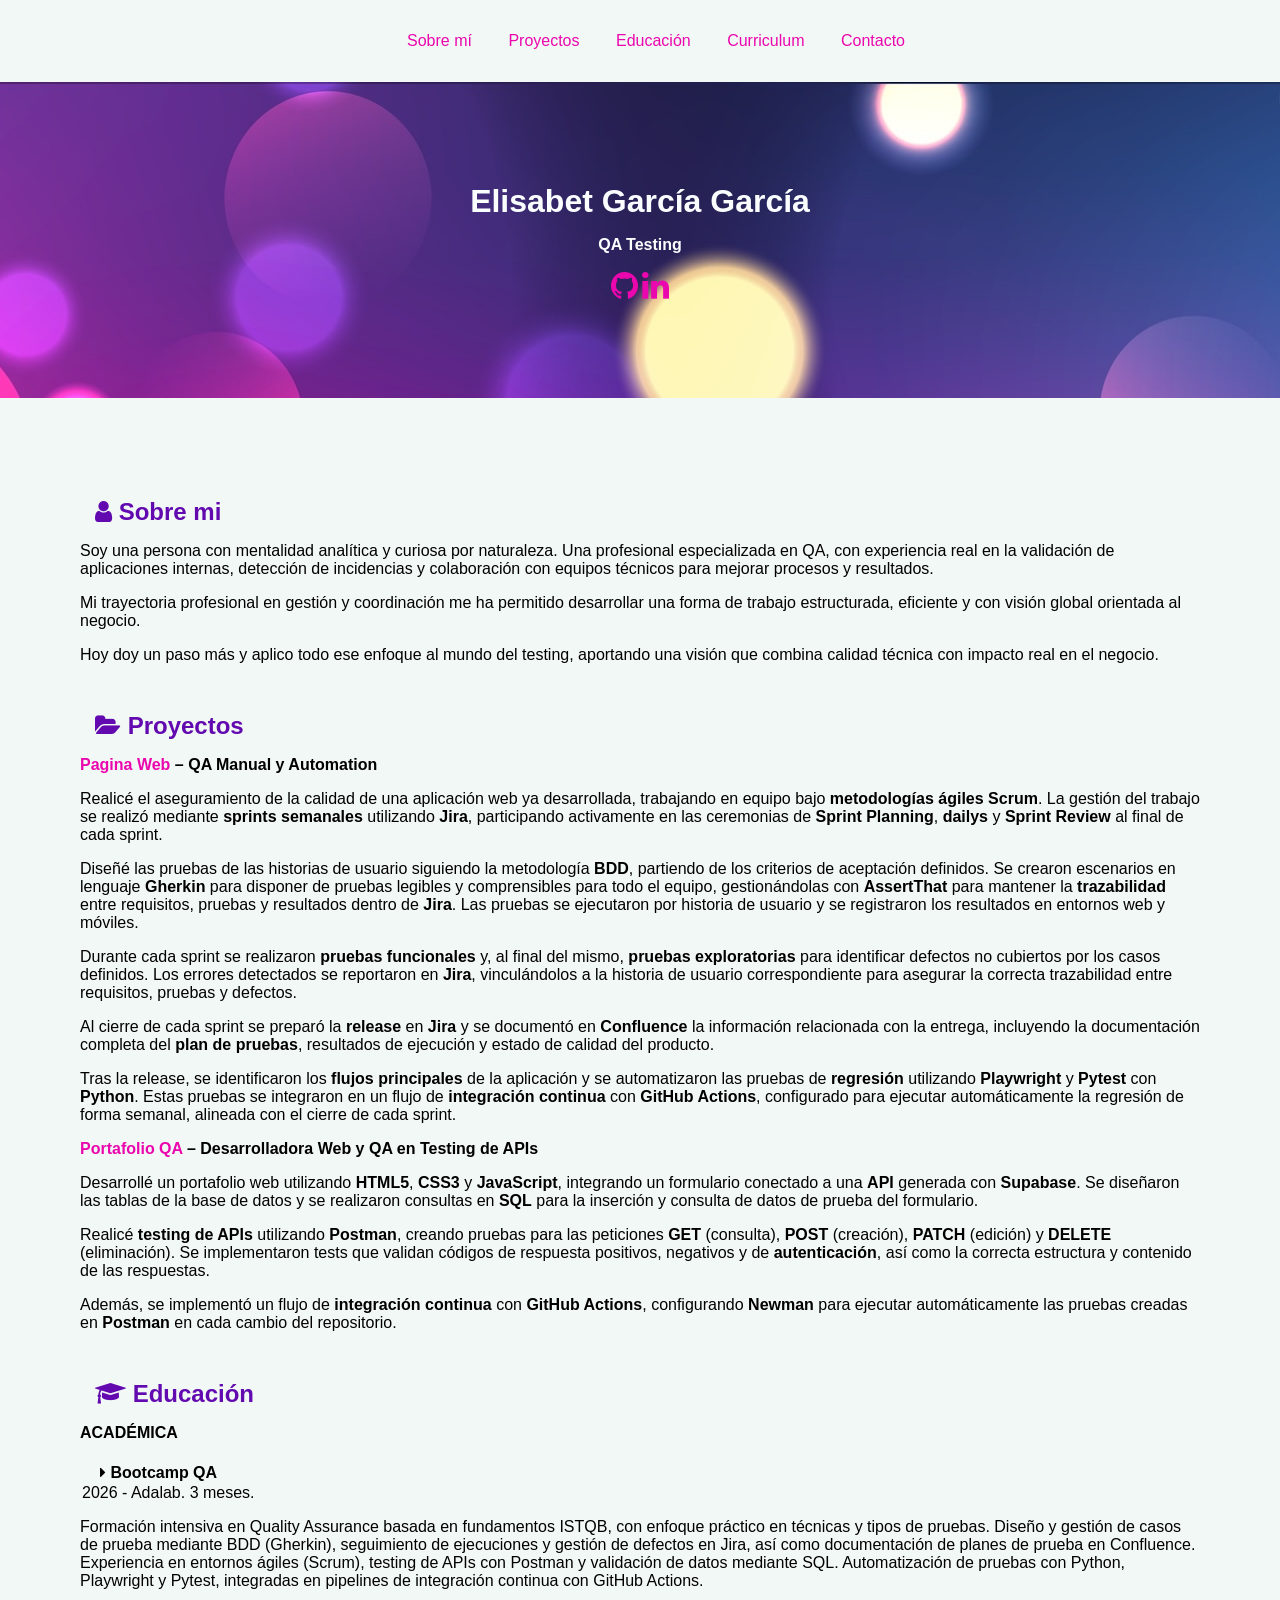
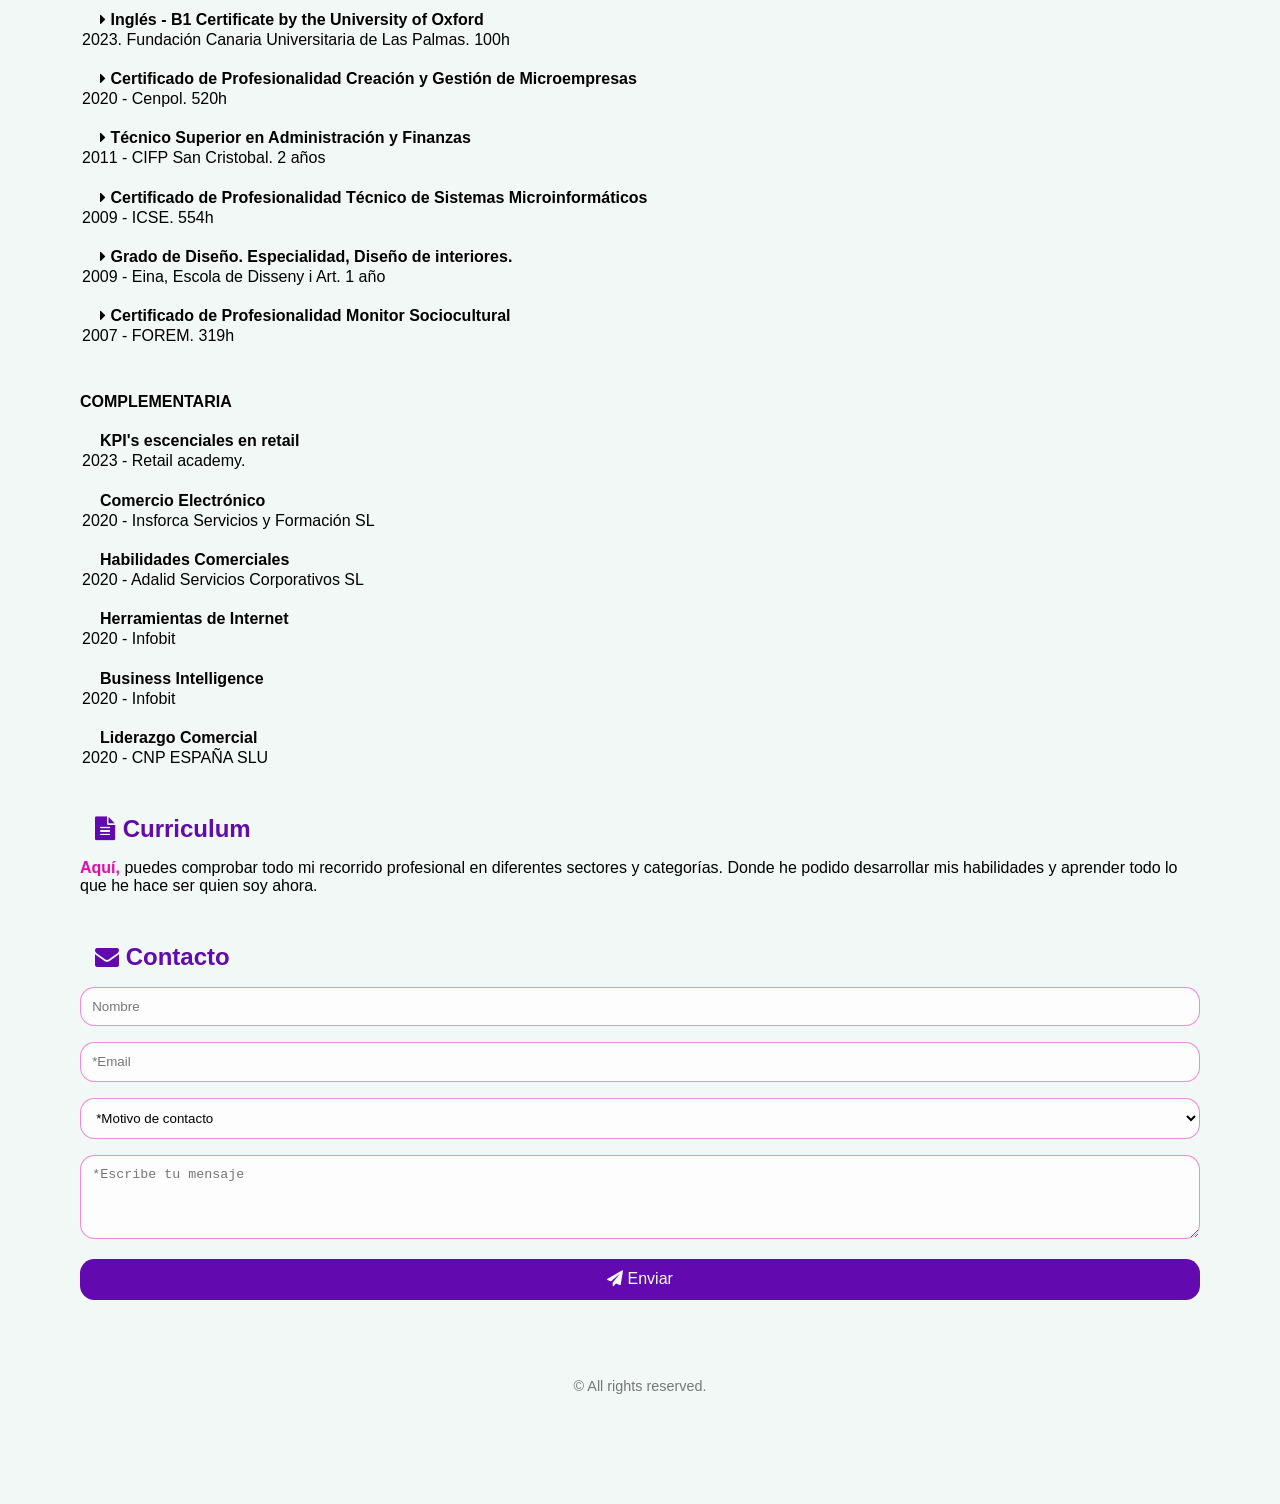
==== commit a60d4764: "Icono y nuevo selector del menú" ====
--- a/index.html
+++ b/index.html
@@ -19,6 +19,7 @@
       <li><a id="menusobremi" href="#sobremi">Sobre mí</a></li>
       <li><a id="menuproyectos" href="#proyectos">Proyectos</a></li>
       <li><a id="menueducacion" href="#educacion">Educación</a></li>
+      <li><a id="menucurriculum" href="#curriculum">Curriculum</a></li>
       <li><a id="menucontacto" href="#contacto">Contacto</a></li>
     </ul>
   </nav>
@@ -37,16 +38,16 @@
       <h2 id="titulosobremi">
         <i class="fa fa-user"></i> Sobre mi
       </h2>
-      <p>
+      <p class="a">
         Soy una persona con mentalidad analítica y curiosa por naturaleza. Una profesional especializada en QA, con
         experiencia real en la validación de aplicaciones internas, detección de incidencias y colaboración con equipos
         técnicos para mejorar procesos y resultados.
       </p>
-      <p>
+      <p class="a">
         Mi trayectoria profesional en gestión y coordinación me ha permitido desarrollar una forma de trabajo
         estructurada, eficiente y con visión global orientada al negocio.
       </p>
-      <p>
+      <p class="a">
         Hoy doy un paso más y aplico todo ese enfoque al mundo del testing, aportando una visión que combina calidad
         técnica con impacto real en el negocio.
       </p>
@@ -64,7 +65,7 @@
           target="_blank">Pagina Web</a>
         – QA Manual y Automation
       </h3>
-      <p>
+      <p class="a">
         Realicé el aseguramiento de la calidad de una aplicación web ya desarrollada,
         trabajando en equipo bajo <strong>metodologías ágiles Scrum</strong>. La gestión del
         trabajo se realizó mediante <strong>sprints semanales</strong> utilizando
@@ -73,7 +74,7 @@
         al final de cada sprint.
       </p>
 
-      <p>
+      <p class="a">
         Diseñé las pruebas de las historias de usuario siguiendo la metodología
         <strong>BDD</strong>, partiendo de los criterios de aceptación definidos. Se crearon
         escenarios en lenguaje <strong>Gherkin</strong> para disponer de pruebas legibles y
@@ -83,7 +84,7 @@
         registraron los resultados en entornos web y móviles.
       </p>
 
-      <p>
+      <p class="a">
         Durante cada sprint se realizaron <strong>pruebas funcionales</strong> y, al final del
         mismo, <strong>pruebas exploratorias</strong> para identificar defectos no cubiertos por
         los casos definidos. Los errores detectados se reportaron en <strong>Jira</strong>,
@@ -91,14 +92,14 @@
         trazabilidad entre requisitos, pruebas y defectos.
       </p>
 
-      <p>
+      <p class="a">
         Al cierre de cada sprint se preparó la <strong>release</strong> en <strong>Jira</strong>
         y se documentó en <strong>Confluence</strong> la información relacionada con la entrega,
         incluyendo la documentación completa del <strong>plan de pruebas</strong>, resultados
         de ejecución y estado de calidad del producto.
       </p>
 
-      <p>
+      <p class="a">
         Tras la release, se identificaron los <strong>flujos principales</strong> de la
         aplicación y se automatizaron las pruebas de <strong>regresión</strong> utilizando
         <strong>Playwright</strong> y <strong>Pytest</strong> con <strong>Python</strong>. Estas
@@ -110,7 +111,7 @@
         <a id="linkproyectoportafolio" href="https://github.com/ElisabetQA-org/portfolio-qa">Portafolio QA</a>
         – Desarrolladora Web y QA en Testing de APIs
       </h3>
-      <p>
+      <p class="a">
         Desarrollé un portafolio web utilizando <strong>HTML5</strong>, <strong>CSS3</strong> y
         <strong>JavaScript</strong>, integrando un formulario conectado a una
         <strong>API</strong> generada con <strong>Supabase</strong>. Se diseñaron las tablas
@@ -118,7 +119,7 @@
         inserción y consulta de datos de prueba del formulario.
       </p>
 
-      <p>
+      <p class="a">
         Realicé <strong>testing de APIs</strong> utilizando <strong>Postman</strong>, creando
         pruebas para las peticiones <strong>GET</strong> (consulta),
         <strong>POST</strong> (creación), <strong>PATCH</strong> (edición) y
@@ -127,7 +128,7 @@
         correcta estructura y contenido de las respuestas.
       </p>
 
-      <p>
+      <p class="a">
         Además, se implementó un flujo de <strong>integración continua</strong> con
         <strong>GitHub Actions</strong>, configurando <strong>Newman</strong> para ejecutar
         automáticamente las pruebas creadas en <strong>Postman</strong> en cada cambio del
@@ -144,39 +145,36 @@
 
       <h3>ACADÉMICA</h3>
 
-      <h3>Bootcamp QA – Adalab</h3>
-      <p><strong>Febrero 2026 – Mayo 2026</strong></p>
-      <p>
-        Formación intensiva en <strong>Quality Assurance</strong> basada en fundamentos de
-        <strong>ISTQB</strong>, incluyendo <strong>técnicas y tipos de pruebas</strong>.
-        Diseño y <strong>gestión de casos de prueba</strong> utilizando
-        <strong>BDD</strong> y <strong>Gherkin</strong>, con seguimiento de pruebas y defectos
-        en <strong>Jira</strong> y documentación del <strong>plan de pruebas</strong> en
-        <strong>Confluence</strong>. Trabajo bajo <strong>metodologías ágiles (Scrum)</strong>.
-        <strong>Testing de APIs</strong> con <strong>Postman</strong>, validación de datos
-        mediante <strong>SQL</strong> y automatización de pruebas con <strong>Python</strong>,
-        <strong>Playwright</strong> y <strong>Pytest</strong>. Integración continua con
-        <strong>GitHub Actions</strong>.
-
-
-      </p>
-      <h3>CURSO DE INGLÉS - B1 Certificate by the University of Oxford</h3>
-      <p>2023. FUNDACIÓN CANARIA UNIVERSITARIA DE LAS PALMAS. 100h</p>
-
-      <h3>Certificado de Profesionalidad Creación y Gestión de Microempresas</h3>
-      <p>2020 - Cenpol. 520h</p>
-
-      <h3>Técnico Superior en Administración y Finanzas</h3>
-      <p>2011 - CIFP San Cristobal. 2 años</p>
-
-      <h3>Certificado de Profesionalidad Técnico de Sistemas Microinformáticos</h3>
-      <p>2009 - ICSE. 554h</p>
-
-      <h3>Grado de Diseño. Especialidad, Diseño de interiores. </h3>
-      <p>2009 - Eina, Escola de Disseny i Art. 1 año</p>
-
-      <h3>Certificado de Profesionalidad Monitor Sociocultural</h3>
-      <p>2007 - FOREM. 319h</p>
+      <h4><i class="fa fa-caret-right"></i> Bootcamp QA</h4>
+      <p class="b">2026 - Adalab. 3 meses.</p>
+      <p class="a">
+        Formación intensiva en Quality Assurance basada en fundamentos ISTQB, con enfoque práctico en técnicas y tipos
+        de pruebas.
+        Diseño y gestión de casos de prueba mediante BDD (Gherkin), seguimiento de ejecuciones y gestión de defectos en
+        Jira, así como documentación de planes de prueba en Confluence.
+        Experiencia en entornos ágiles (Scrum), testing de APIs con Postman y validación de datos mediante SQL.
+        Automatización de pruebas con Python, Playwright y Pytest, integradas en pipelines de integración continua con
+        GitHub Actions.
+
+
+      </p>
+      <h4><i class="fa fa-caret-right"></i> Inglés - B1 Certificate by the University of Oxford</h4>
+      <p class="b">2023. Fundación Canaria Universitaria de Las Palmas. 100h</p>
+
+      <h4><i class="fa fa-caret-right"></i> Certificado de Profesionalidad Creación y Gestión de Microempresas</h4>
+      <p class="b">2020 - Cenpol. 520h</p>
+
+      <h4><i class="fa fa-caret-right"></i> Técnico Superior en Administración y Finanzas</h4>
+      <p class="b">2011 - CIFP San Cristobal. 2 años</p>
+
+      <h4><i class="fa fa-caret-right"></i> Certificado de Profesionalidad Técnico de Sistemas Microinformáticos</h4>
+      <p class="b">2009 - ICSE. 554h</p>
+
+      <h4><i class="fa fa-caret-right"></i> Grado de Diseño. Especialidad, Diseño de interiores. </h4>
+      <p class="b">2009 - Eina, Escola de Disseny i Art. 1 año</p>
+
+      <h4><i class="fa fa-caret-right"></i> Certificado de Profesionalidad Monitor Sociocultural</h4>
+      <p class="b">2007 - FOREM. 319h</p>
 
     </section>
 
@@ -185,23 +183,23 @@
 
       <h3>COMPLEMENTARIA</h3>
 
-      <h3>KPI's escenciales en retail</h3>
-      <p>2023 - Retail academy.</p>
-
-      <h3>Comercio Electrónico</h3>
-      <p>2020 - Insforca Servicios y Formación SL</p>
-
-      <h3>Habilidades Comerciales</h3>
-      <p>2020 - Adalid Servicios Corporativos SL</p>
-
-      <h3>Herramientas de Internet </h3>
-      <p>2020 - Infobit </p>
-
-      <h3>Business Intelligence </h3>
-      <p>2020 - Infobit</p>
-
-      <h3>Liderazgo Comercial</h3>
-      <p>2020 - CNP ESPAÑA SLU</p>
+      <h4>KPI's escenciales en retail</h4>
+      <p class="b">2023 - Retail academy.</p>
+
+      <h4>Comercio Electrónico</h4>
+      <p class="b">2020 - Insforca Servicios y Formación SL</p>
+
+      <h4>Habilidades Comerciales</h4>
+      <p class="b">2020 - Adalid Servicios Corporativos SL</p>
+
+      <h4>Herramientas de Internet </h4>
+      <p class="b">2020 - Infobit </p>
+
+      <h4>Business Intelligence </h4>
+      <p class="b">2020 - Infobit</p>
+
+      <h4>Liderazgo Comercial</h4>
+      <p class="b">2020 - CNP ESPAÑA SLU</p>
 
     </section>
 
@@ -211,7 +209,10 @@
         <i class="fa fa-file-text"></i> Curriculum
       </h2>
       <p>
-        Aquí puedes comprobar todo mi recorrido profesional en diferentes sectores y categorías. Donde he podido desarrollar mis habilidades y aprender todo lo que he hace ser quien soy ahora.
+        <a id="curriculum"
+          href="https://drive.google.com/file/d/11BLXkdEk0atTPDvDv6AbJhoRN640IWlM/view?usp=sharing"><strong>Aquí,</strong></a>
+        puedes comprobar todo mi recorrido profesional en diferentes sectores y categorías. Donde he podido desarrollar
+        mis habilidades y aprender todo lo que he hace ser quien soy ahora.
       </p>
     </section>
 
--- a/style.css
+++ b/style.css
@@ -3,7 +3,7 @@
   font-size: 1rem;
   color: black;
   margin: 0;
-  background-color:#f2f8f5
+  background-color: #f2f8f5
 }
 
 header {
@@ -20,15 +20,15 @@
 
 nav {
   text-align: center;
-  width:100%;
+  width: 100%;
   padding: 1rem;
 }
 
 nav ul {
   padding: 0;
   margin: 0;
-    background-color: #f2f8f5;
-  
+  background-color: #f2f8f5;
+
 }
 
 nav ul li {
@@ -36,9 +36,10 @@
   margin: 0rem;
   font-size: 1rem;
   padding: 1rem;
-  border-radius: 0.5rem ;
+  border-radius: 0.5rem;
 
 }
+
 /* Menú vertical en móvil */
 @media (max-width: 768px) {
   nav ul li {
@@ -55,21 +56,46 @@
 h2 {
   font-size: 1.5rem;
   margin-bottom: 1rem;
+  margin-left: 15px;
   color: #620aaf;
 }
 
-p {
+h3 {
   font-size: 1rem;
   margin-bottom: 1rem;
+}
+
+h4 {
+  font-size: 1rem;
+  margin-bottom: 0%;
+  margin-left: 20px;
+}
+
+
+p.a {
+  font-size: 1rem;
+  margin-bottom: 1rem;
+}
+
+p.b {
+  font-size: 1rem;
+  margin: 2px;
 }
 
 a {
   color: #ea07ae;
   text-decoration: none;
+
 }
 
 a:hover {
+  color: rgb(157, 0, 255);
   text-decoration: underline;
+}
+
+a:hover.fa {
+  color: aqua;
+    text-decoration: none;
 }
 
 section {
@@ -88,21 +114,23 @@
 textarea,
 select {
   width: 100%;
-  padding: 1rem;
-  margin-bottom: 1.5rem;
-  border: 1px solid #ccc;
-  border-radius: 0.5rem;
+  padding: 0.7rem;
+  margin-bottom: 1rem;
+  border: 1px solid #ea07ae78;
+  border-radius: 0.9rem;
   background-color: #fdfdfd;
+  box-sizing: border-box;
 }
 
 button {
   width: 100%;
-  padding: 1rem;
+  padding: 0.7rem;
   background-color: #620aaf;
   color: white;
   border: none;
-  border-radius: 0.5rem;
+  border-radius: 0.9rem;
   font-size: 1rem;
+  box-sizing: border-box;
 }
 
 footer {
@@ -116,11 +144,13 @@
 table {
   width: 100%;
   border-collapse: collapse;
-  table-layout: fixed; /* CLAVE */
-  font-family: Arial, sans-serif;
+  table-layout: fixed;
+  /* CLAVE */
+  font-family: Verdana, Arial, Helvetica;
 }
 
-th, td {
+th,
+td {
   border: 1px solid #ddd;
   padding: 6px;
   font-size: 14px;
@@ -134,10 +164,10 @@
 
 /* Móvil */
 @media (max-width: 768px) {
-  th, td {
+
+  th,
+  td {
     font-size: 12px;
     padding: 4px;
   }
-}
-
-
+}
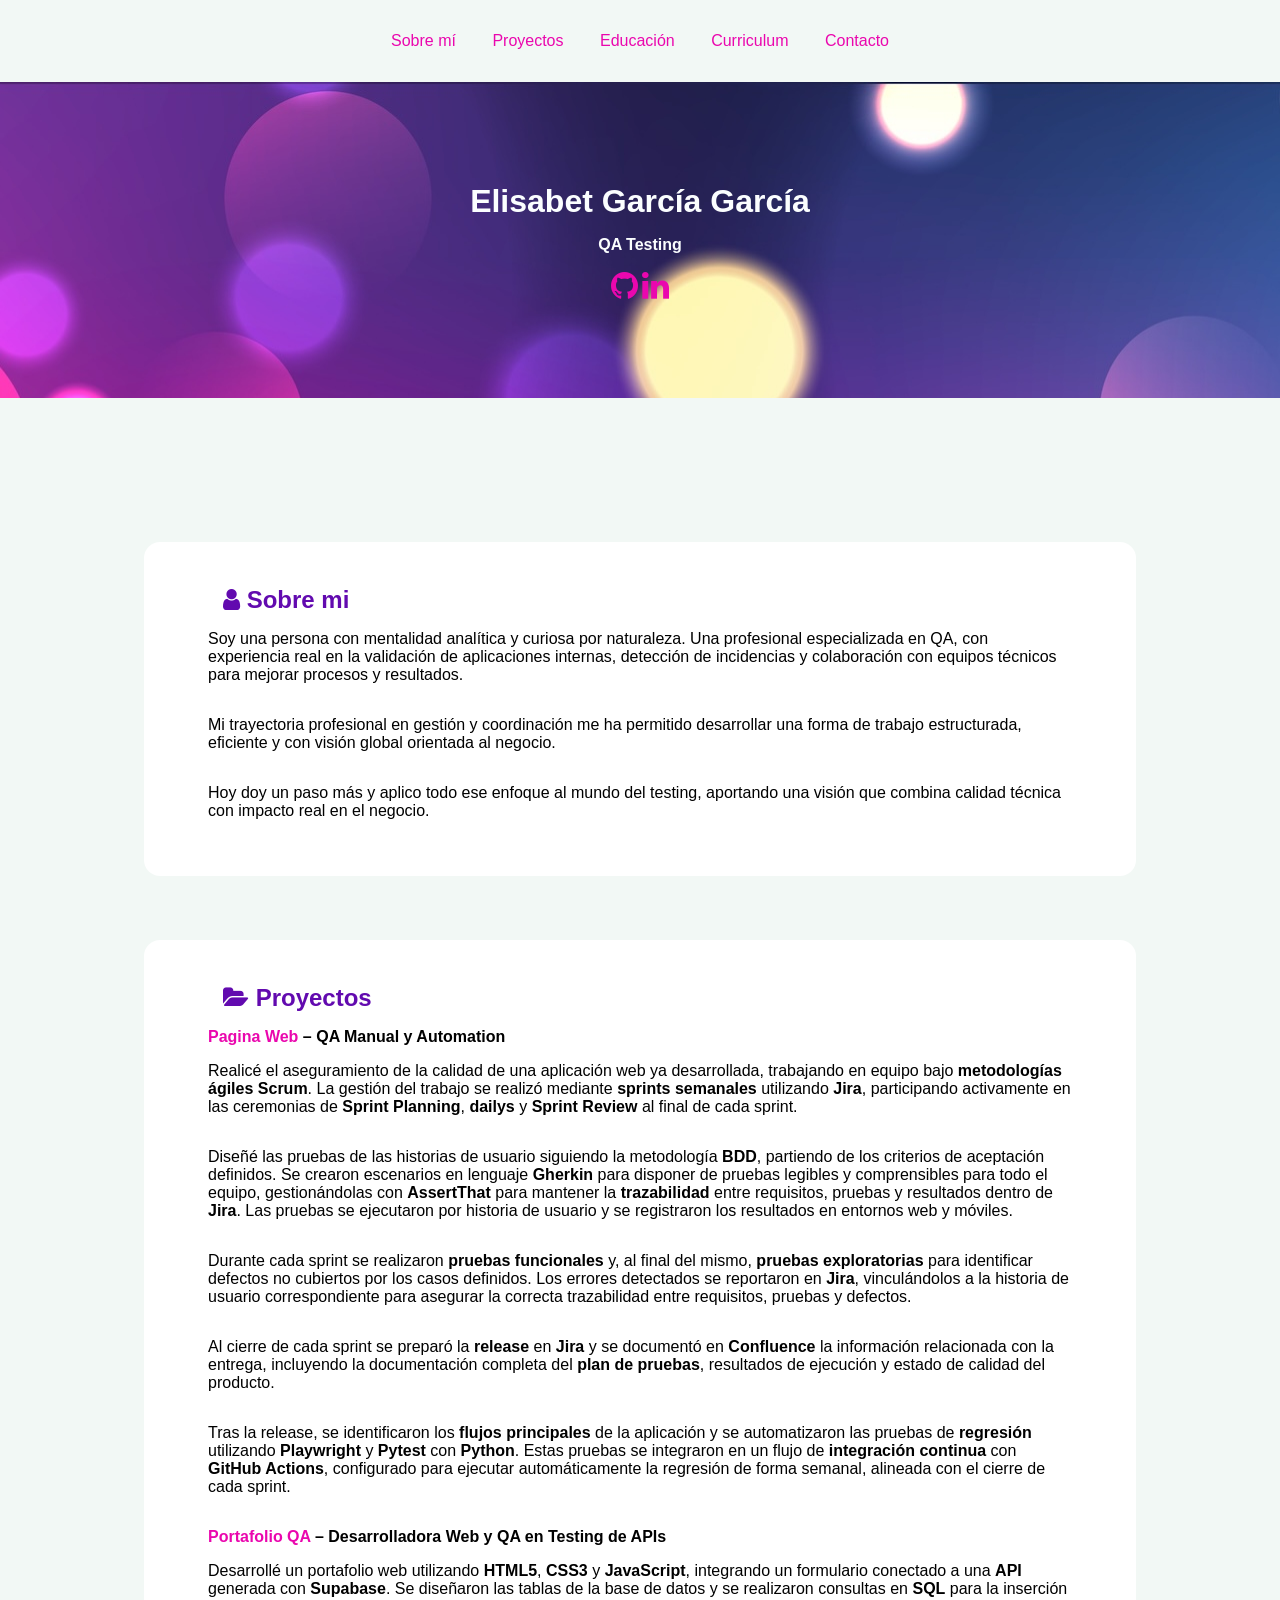
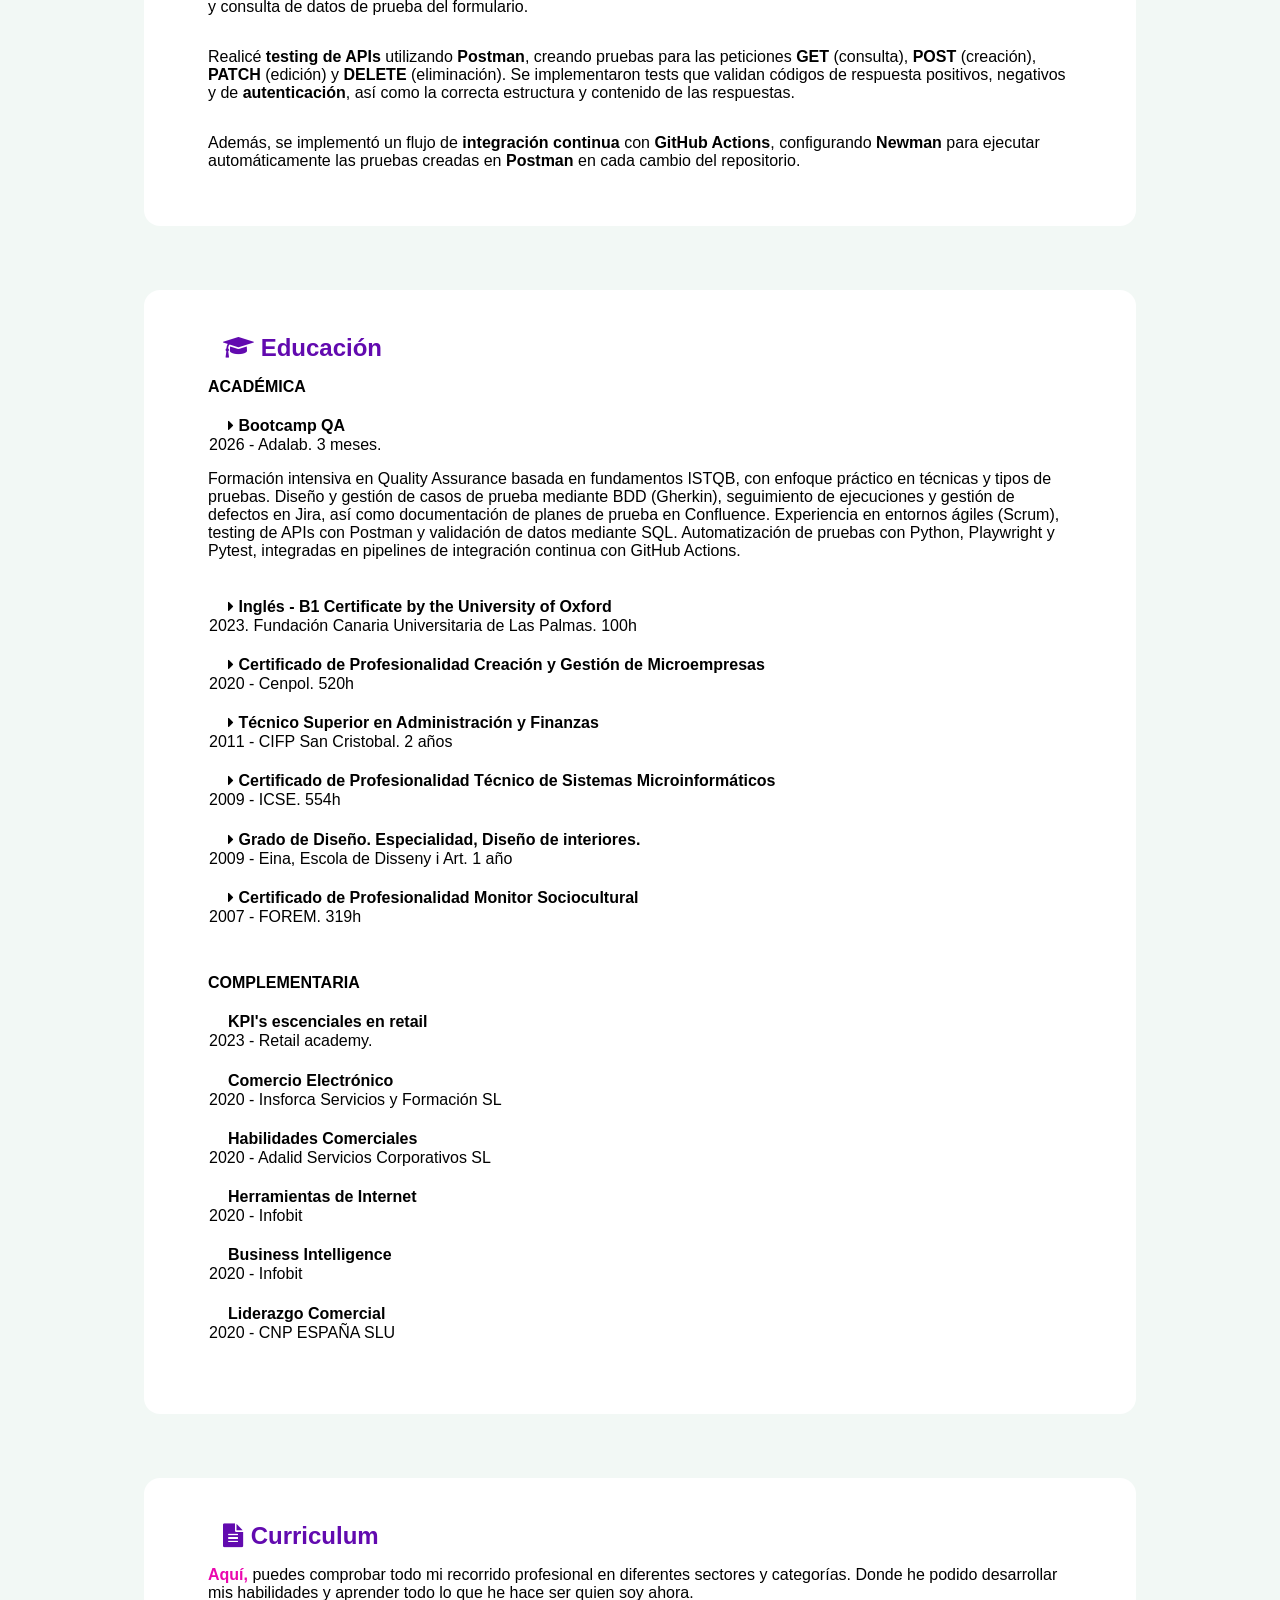
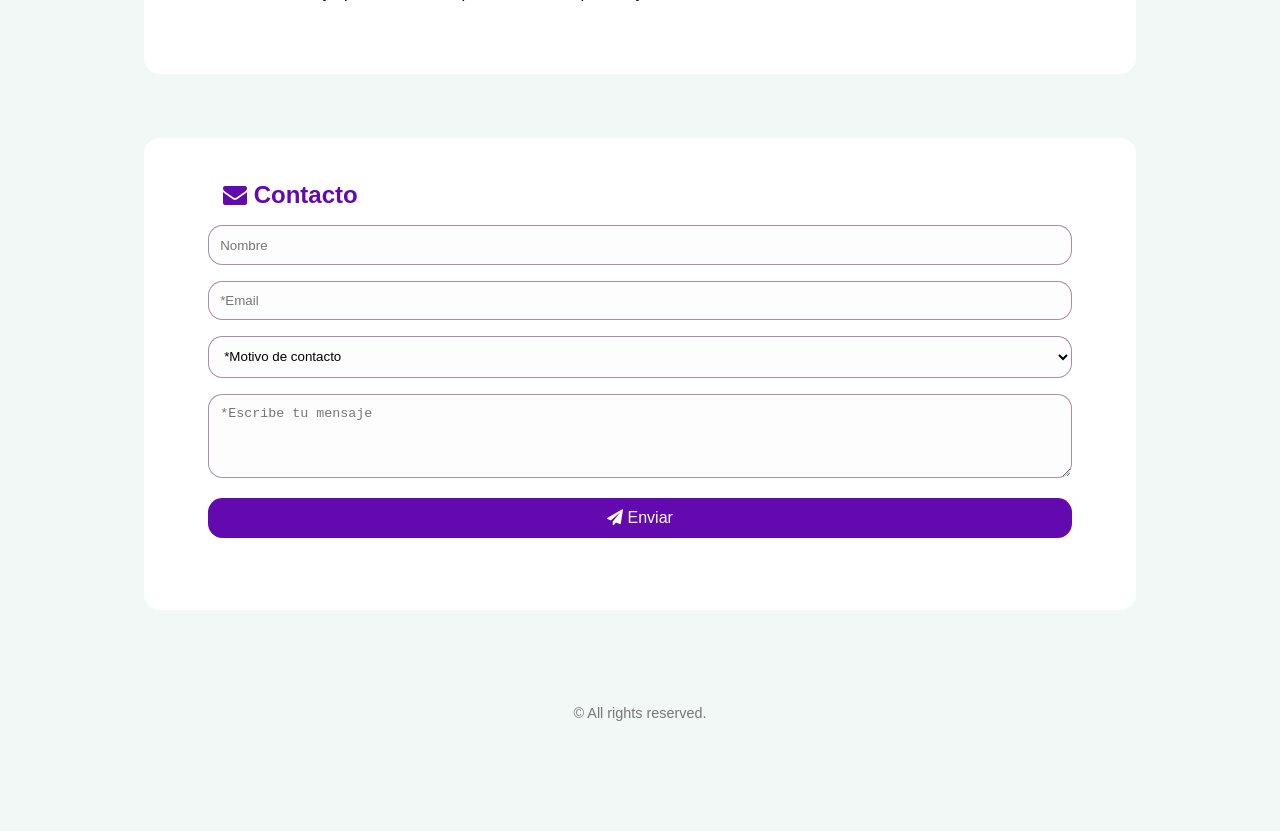
==== commit f0e056d8: "Creación div" ====
--- a/index.html
+++ b/index.html
@@ -33,14 +33,16 @@
         class="fa fa-linkedin fa-2x" aria-label="LinkedIn"></a>
     </p>
   </header>
+
   <main>
-    <section id="sobremi">
+    <div class="sobremi" <section id="sobremi">
       <h2 id="titulosobremi">
         <i class="fa fa-user"></i> Sobre mi
       </h2>
       <p class="a">
         Soy una persona con mentalidad analítica y curiosa por naturaleza. Una profesional especializada en QA, con
-        experiencia real en la validación de aplicaciones internas, detección de incidencias y colaboración con equipos
+        experiencia real en la validación de aplicaciones internas, detección de incidencias y colaboración con
+        equipos
         técnicos para mejorar procesos y resultados.
       </p>
       <p class="a">
@@ -51,10 +53,11 @@
         Hoy doy un paso más y aplico todo ese enfoque al mundo del testing, aportando una visión que combina calidad
         técnica con impacto real en el negocio.
       </p>
-
-    </section>
-
-    <section id="proyectos">
+      </section>
+    </div>
+
+
+    <div class="proyectos" <section id="proyectos">
       <h2 id="tituloproyectos">
         <i class="fa fa-folder-open"></i> Proyectos
       </h2>
@@ -132,79 +135,82 @@
         Además, se implementó un flujo de <strong>integración continua</strong> con
         <strong>GitHub Actions</strong>, configurando <strong>Newman</strong> para ejecutar
         automáticamente las pruebas creadas en <strong>Postman</strong> en cada cambio del
-        repositorio.
-      </p>
-
-    </section>
-
-    <section id="educacion">
-      <h2 id="tituloeducacion">
-        <i class="fa fa-graduation-cap"></i> Educación
-      </h2>
-
-
-      <h3>ACADÉMICA</h3>
-
-      <h4><i class="fa fa-caret-right"></i> Bootcamp QA</h4>
-      <p class="b">2026 - Adalab. 3 meses.</p>
-      <p class="a">
-        Formación intensiva en Quality Assurance basada en fundamentos ISTQB, con enfoque práctico en técnicas y tipos
-        de pruebas.
-        Diseño y gestión de casos de prueba mediante BDD (Gherkin), seguimiento de ejecuciones y gestión de defectos en
-        Jira, así como documentación de planes de prueba en Confluence.
-        Experiencia en entornos ágiles (Scrum), testing de APIs con Postman y validación de datos mediante SQL.
-        Automatización de pruebas con Python, Playwright y Pytest, integradas en pipelines de integración continua con
-        GitHub Actions.
-
-
-      </p>
-      <h4><i class="fa fa-caret-right"></i> Inglés - B1 Certificate by the University of Oxford</h4>
-      <p class="b">2023. Fundación Canaria Universitaria de Las Palmas. 100h</p>
-
-      <h4><i class="fa fa-caret-right"></i> Certificado de Profesionalidad Creación y Gestión de Microempresas</h4>
-      <p class="b">2020 - Cenpol. 520h</p>
-
-      <h4><i class="fa fa-caret-right"></i> Técnico Superior en Administración y Finanzas</h4>
-      <p class="b">2011 - CIFP San Cristobal. 2 años</p>
-
-      <h4><i class="fa fa-caret-right"></i> Certificado de Profesionalidad Técnico de Sistemas Microinformáticos</h4>
-      <p class="b">2009 - ICSE. 554h</p>
-
-      <h4><i class="fa fa-caret-right"></i> Grado de Diseño. Especialidad, Diseño de interiores. </h4>
-      <p class="b">2009 - Eina, Escola de Disseny i Art. 1 año</p>
-
-      <h4><i class="fa fa-caret-right"></i> Certificado de Profesionalidad Monitor Sociocultural</h4>
-      <p class="b">2007 - FOREM. 319h</p>
-
-    </section>
-
-
-    <section id="formación COMPLEMENTARIA">
-
-      <h3>COMPLEMENTARIA</h3>
-
-      <h4>KPI's escenciales en retail</h4>
-      <p class="b">2023 - Retail academy.</p>
-
-      <h4>Comercio Electrónico</h4>
-      <p class="b">2020 - Insforca Servicios y Formación SL</p>
-
-      <h4>Habilidades Comerciales</h4>
-      <p class="b">2020 - Adalid Servicios Corporativos SL</p>
-
-      <h4>Herramientas de Internet </h4>
-      <p class="b">2020 - Infobit </p>
-
-      <h4>Business Intelligence </h4>
-      <p class="b">2020 - Infobit</p>
-
-      <h4>Liderazgo Comercial</h4>
-      <p class="b">2020 - CNP ESPAÑA SLU</p>
-
-    </section>
-
-
-    <section <section id="Curriculum">
+        repositorio.</p>
+
+      </section>
+
+    </div>
+
+    <div class="Educación">
+      <section id="educacion">
+        <h2 id="tituloeducacion">
+          <i class="fa fa-graduation-cap"></i> Educación
+        </h2>
+
+
+        <h3>ACADÉMICA</h3>
+
+        <h4><i class="fa fa-caret-right"></i> Bootcamp QA</h4>
+        <p class="b">2026 - Adalab. 3 meses.</p>
+        <p class="a">
+          Formación intensiva en Quality Assurance basada en fundamentos ISTQB, con enfoque práctico en técnicas y tipos
+          de pruebas.
+          Diseño y gestión de casos de prueba mediante BDD (Gherkin), seguimiento de ejecuciones y gestión de defectos
+          en
+          Jira, así como documentación de planes de prueba en Confluence.
+          Experiencia en entornos ágiles (Scrum), testing de APIs con Postman y validación de datos mediante SQL.
+          Automatización de pruebas con Python, Playwright y Pytest, integradas en pipelines de integración continua con
+          GitHub Actions.
+
+
+        </p>
+        <h4><i class="fa fa-caret-right"></i> Inglés - B1 Certificate by the University of Oxford</h4>
+        <p class="b">2023. Fundación Canaria Universitaria de Las Palmas. 100h</p>
+
+        <h4><i class="fa fa-caret-right"></i> Certificado de Profesionalidad Creación y Gestión de Microempresas</h4>
+        <p class="b">2020 - Cenpol. 520h</p>
+
+        <h4><i class="fa fa-caret-right"></i> Técnico Superior en Administración y Finanzas</h4>
+        <p class="b">2011 - CIFP San Cristobal. 2 años</p>
+
+        <h4><i class="fa fa-caret-right"></i> Certificado de Profesionalidad Técnico de Sistemas Microinformáticos</h4>
+        <p class="b">2009 - ICSE. 554h</p>
+
+        <h4><i class="fa fa-caret-right"></i> Grado de Diseño. Especialidad, Diseño de interiores. </h4>
+        <p class="b">2009 - Eina, Escola de Disseny i Art. 1 año</p>
+
+        <h4><i class="fa fa-caret-right"></i> Certificado de Profesionalidad Monitor Sociocultural</h4>
+        <p class="b">2007 - FOREM. 319h</p>
+
+      </section>
+
+
+      <section id="formación COMPLEMENTARIA">
+
+        <h3>COMPLEMENTARIA</h3>
+
+        <h4>KPI's escenciales en retail</h4>
+        <p class="b">2023 - Retail academy.</p>
+
+        <h4>Comercio Electrónico</h4>
+        <p class="b">2020 - Insforca Servicios y Formación SL</p>
+
+        <h4>Habilidades Comerciales</h4>
+        <p class="b">2020 - Adalid Servicios Corporativos SL</p>
+
+        <h4>Herramientas de Internet </h4>
+        <p class="b">2020 - Infobit </p>
+
+        <h4>Business Intelligence </h4>
+        <p class="b">2020 - Infobit</p>
+
+        <h4>Liderazgo Comercial</h4>
+        <p class="b">2020 - CNP ESPAÑA SLU</p>
+      </section>
+    </div>
+
+<div class="curriculum">
+    <section id="Curriculum">
       <h2 id="titulocurriculum">
         <i class="fa fa-file-text"></i> Curriculum
       </h2>
@@ -215,9 +221,9 @@
         mis habilidades y aprender todo lo que he hace ser quien soy ahora.
       </p>
     </section>
-
-
-
+  </div>
+
+<div class="contacto">
     <section id="contacto">
       <h2 id="titulocontacto">
         <i class="fa fa-envelope"></i> Contacto
@@ -243,7 +249,7 @@
       </form>
       <p id="formMessage"></p>
     </section>
-
+</div>
 
     <footer>
       <p>&copy; All rights reserved.</p>
--- a/style.css
+++ b/style.css
@@ -13,6 +13,15 @@
   text-align: center;
 }
 
+
+div {
+  background-color: #ffffff;
+  text-align: left;
+  padding: 1.5rem 4rem 1.5rem 4rem;
+  border-radius: 1rem;
+  margin: 4rem
+}
+
 main {
   padding: 5rem;
   text-align: left;
@@ -22,6 +31,7 @@
   text-align: center;
   width: 100%;
   padding: 1rem;
+  box-sizing: border-box;
 }
 
 nav ul {
@@ -51,6 +61,7 @@
 h1 {
   font-size: 2rem;
   margin-bottom: 1rem;
+
 }
 
 h2 {
@@ -75,11 +86,13 @@
 p.a {
   font-size: 1rem;
   margin-bottom: 1rem;
+ padding-bottom: 1rem;
 }
 
 p.b {
   font-size: 1rem;
-  margin: 2px;
+  margin: 1px;
+   padding-bottom: 0%;
 }
 
 a {
@@ -95,7 +108,7 @@
 
 a:hover.fa {
   color: aqua;
-    text-decoration: none;
+  text-decoration: none;
 }
 
 section {
@@ -116,7 +129,7 @@
   width: 100%;
   padding: 0.7rem;
   margin-bottom: 1rem;
-  border: 1px solid #ea07ae78;
+  border: 1px solid #4a163c78;
   border-radius: 0.9rem;
   background-color: #fdfdfd;
   box-sizing: border-box;
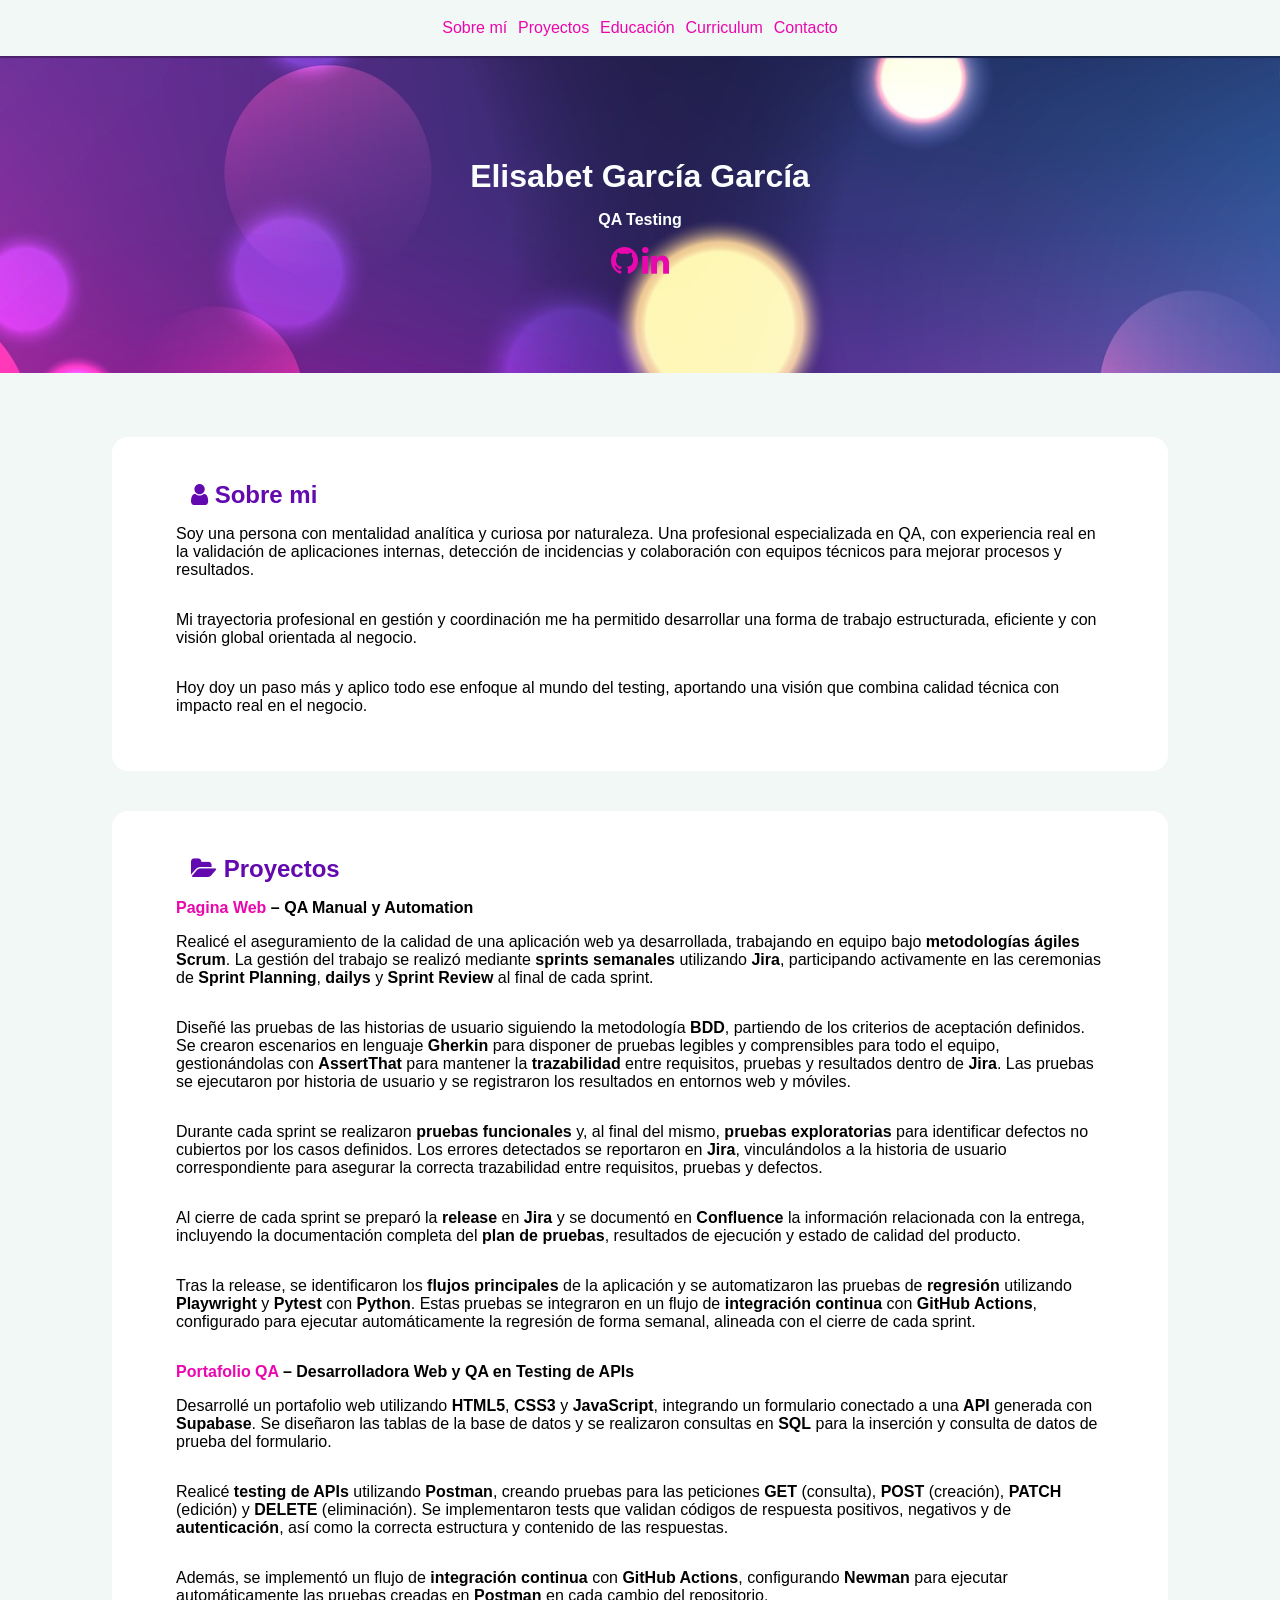
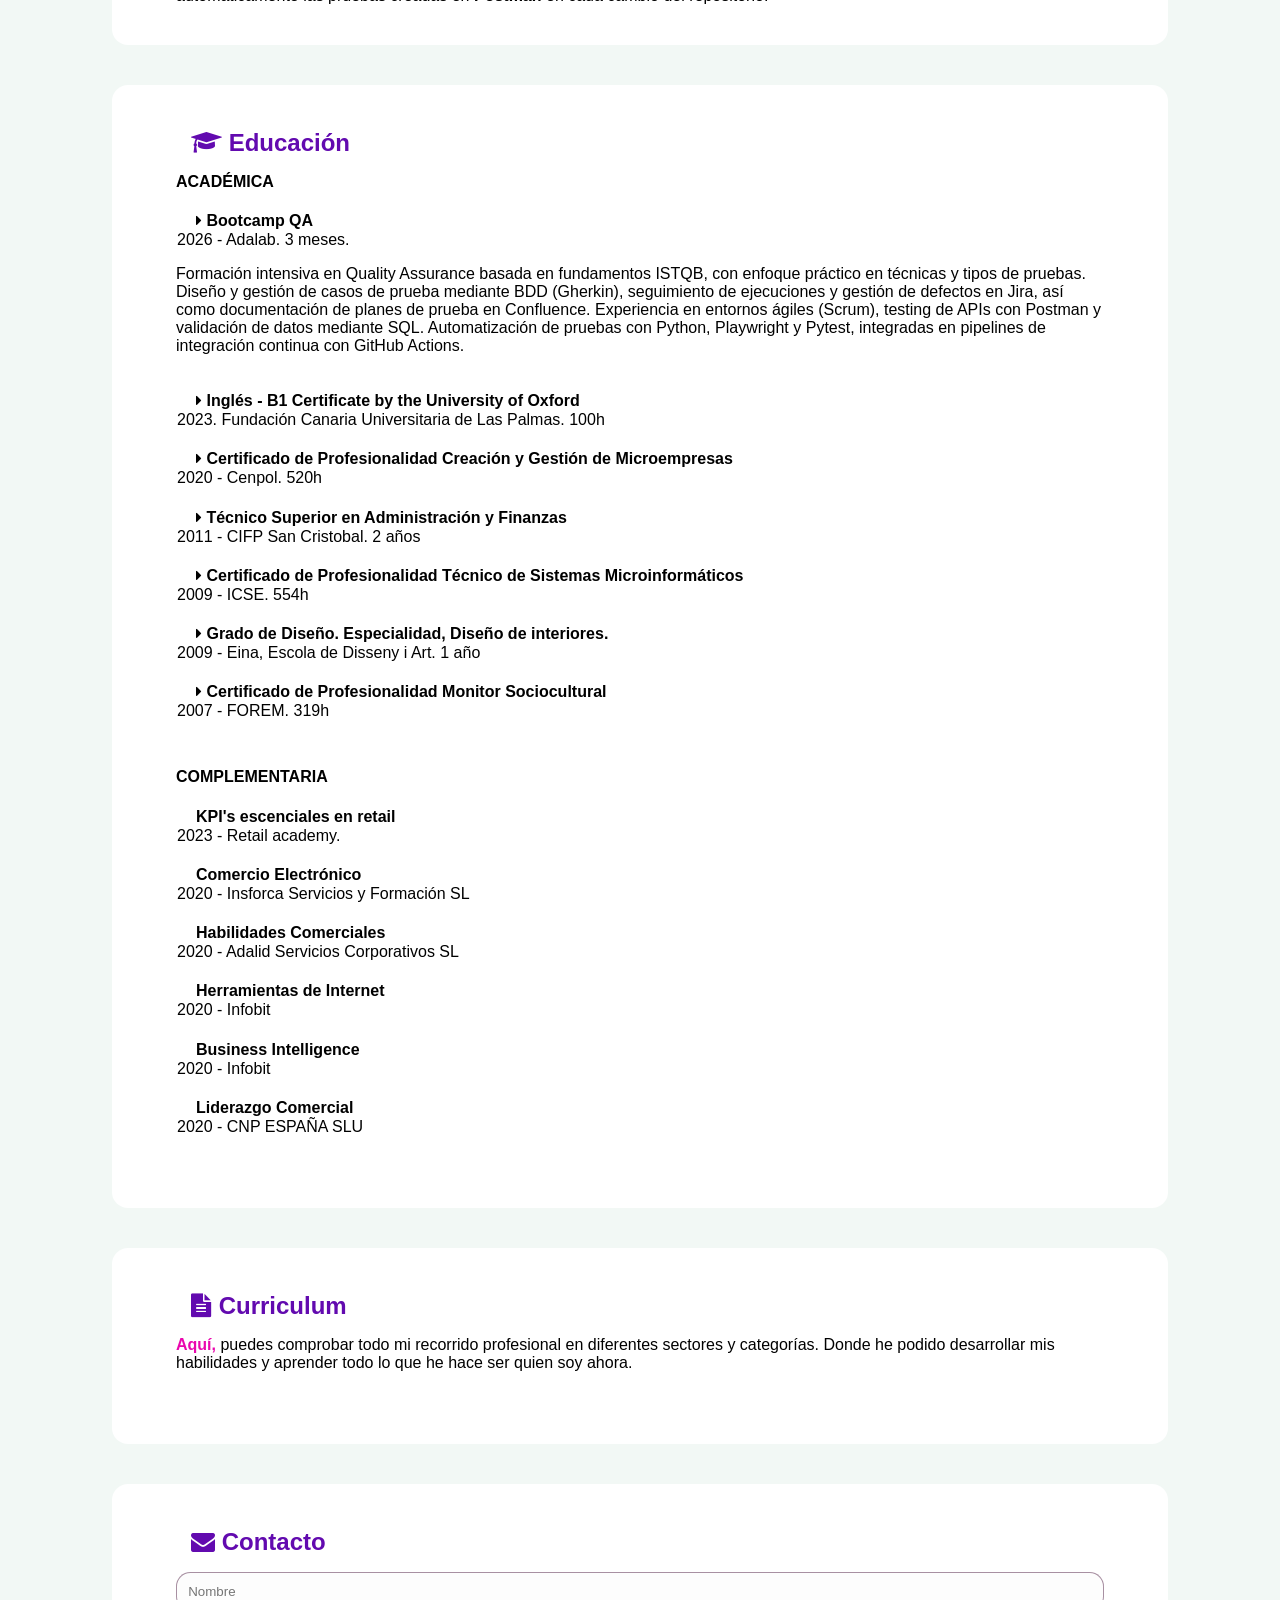
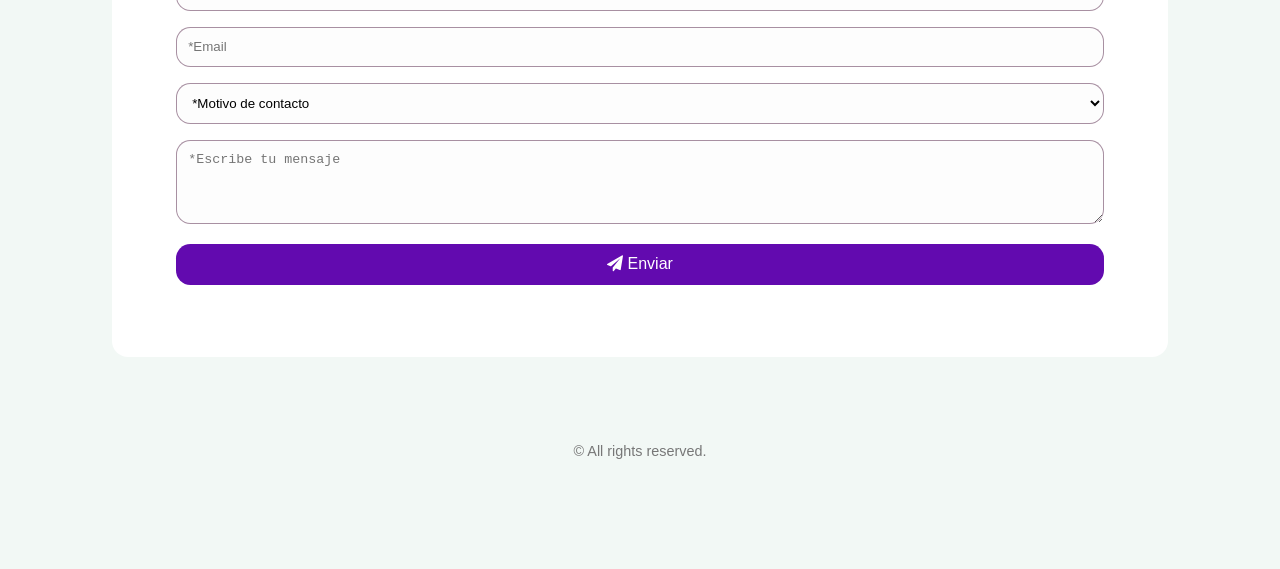
==== commit 0166cdd2: "Cambios v.móvil" ====
--- a/index.html
+++ b/index.html
@@ -131,7 +131,7 @@
         correcta estructura y contenido de las respuestas.
       </p>
 
-      <p class="a">
+      <p class="">
         Además, se implementó un flujo de <strong>integración continua</strong> con
         <strong>GitHub Actions</strong>, configurando <strong>Newman</strong> para ejecutar
         automáticamente las pruebas creadas en <strong>Postman</strong> en cada cambio del
--- a/style.css
+++ b/style.css
@@ -19,7 +19,7 @@
   text-align: left;
   padding: 1.5rem 4rem 1.5rem 4rem;
   border-radius: 1rem;
-  margin: 4rem
+  margin: -1rem 2rem 3.5rem
 }
 
 main {
@@ -45,8 +45,9 @@
   display: inline-block;
   margin: 0rem;
   font-size: 1rem;
-  padding: 1rem;
+  padding: 0.2rem;
   border-radius: 0.5rem;
+ 
 
 }
 
@@ -55,6 +56,9 @@
   nav ul li {
     display: block;
     margin: 0.8rem 0;
+     background-color: #ffffff;
+  color: aqua;
+  text-decoration: none;
   }
 }
 
@@ -180,7 +184,21 @@
 
   th,
   td {
-    font-size: 12px;
-    padding: 4px;
-  }
+    font-size: 10px;
+    padding: 1px;
+  }
+
+  main {
+    padding: 1rem;
+  }
+
+  div {
+    padding: 1.2rem !important;
+    margin: 1rem !important;
+  }
+
+  header {
+    padding: 2rem 1rem;
+  }
+
 }
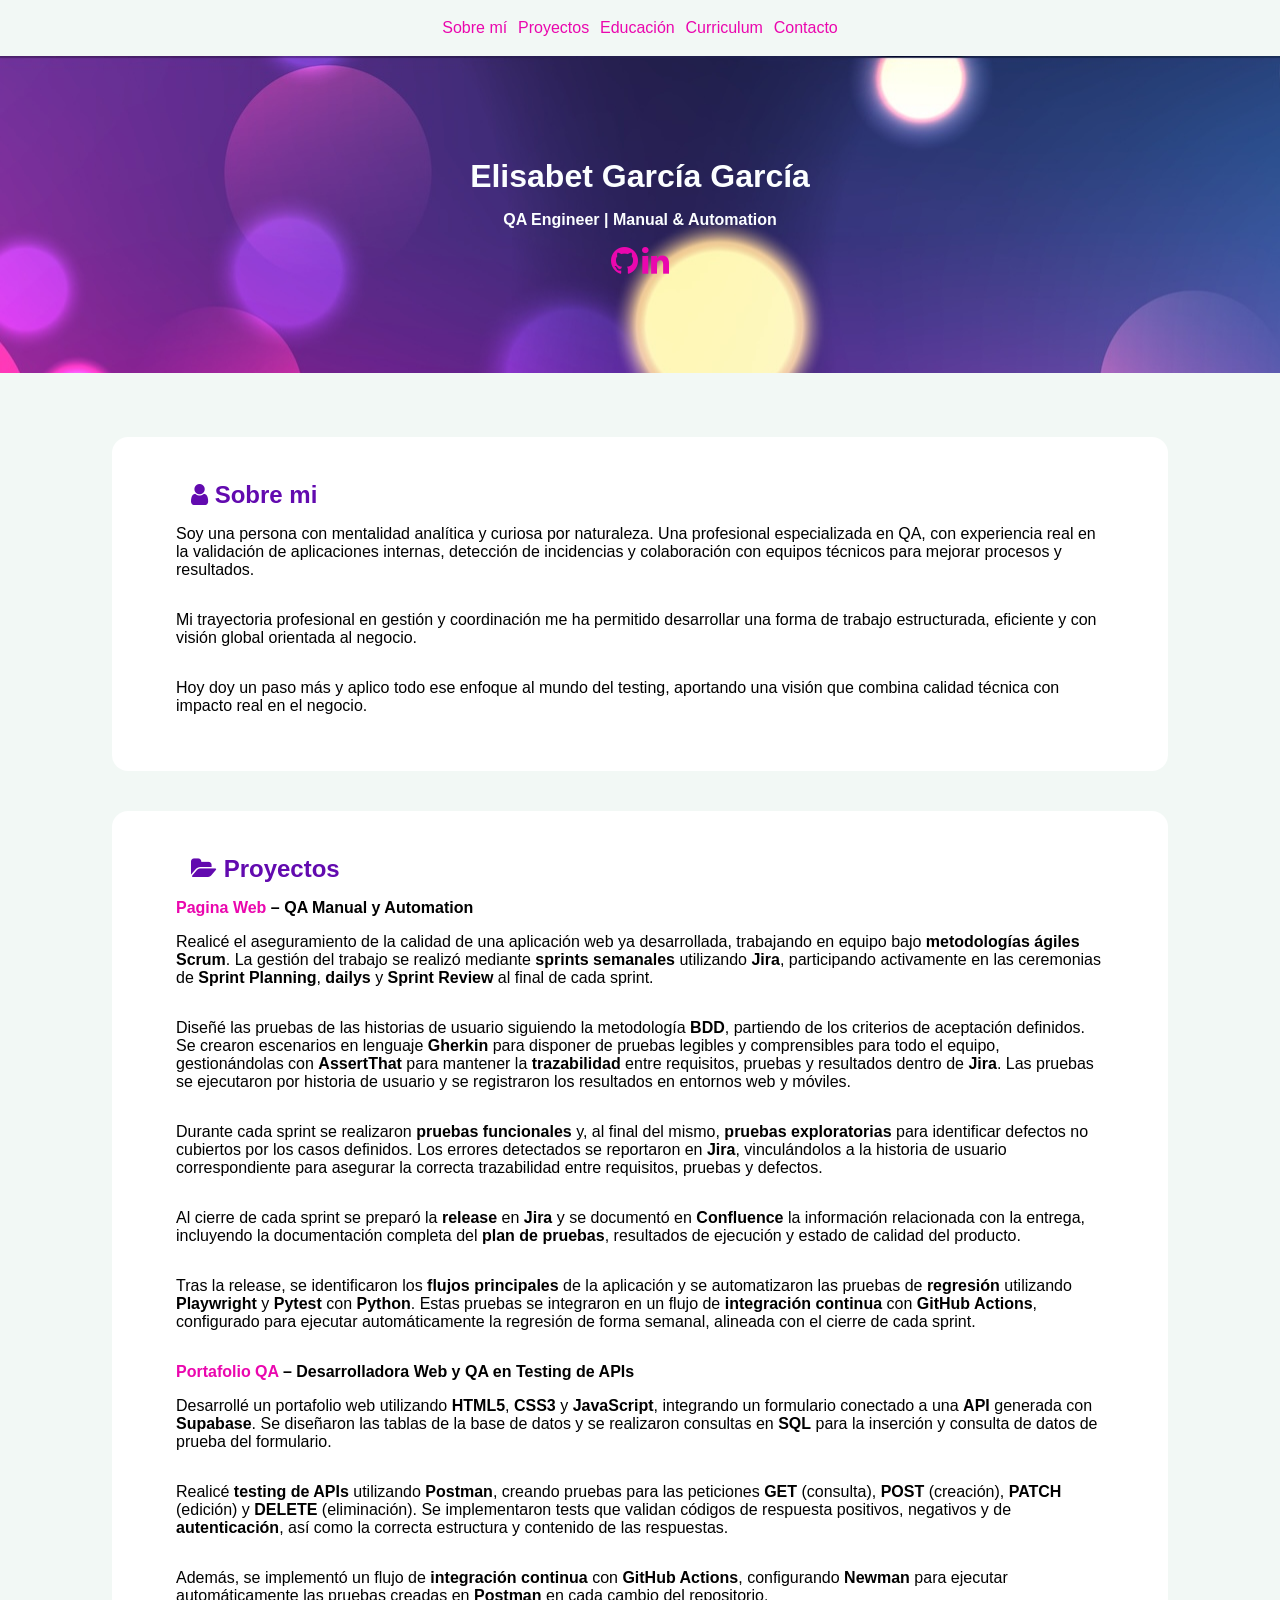
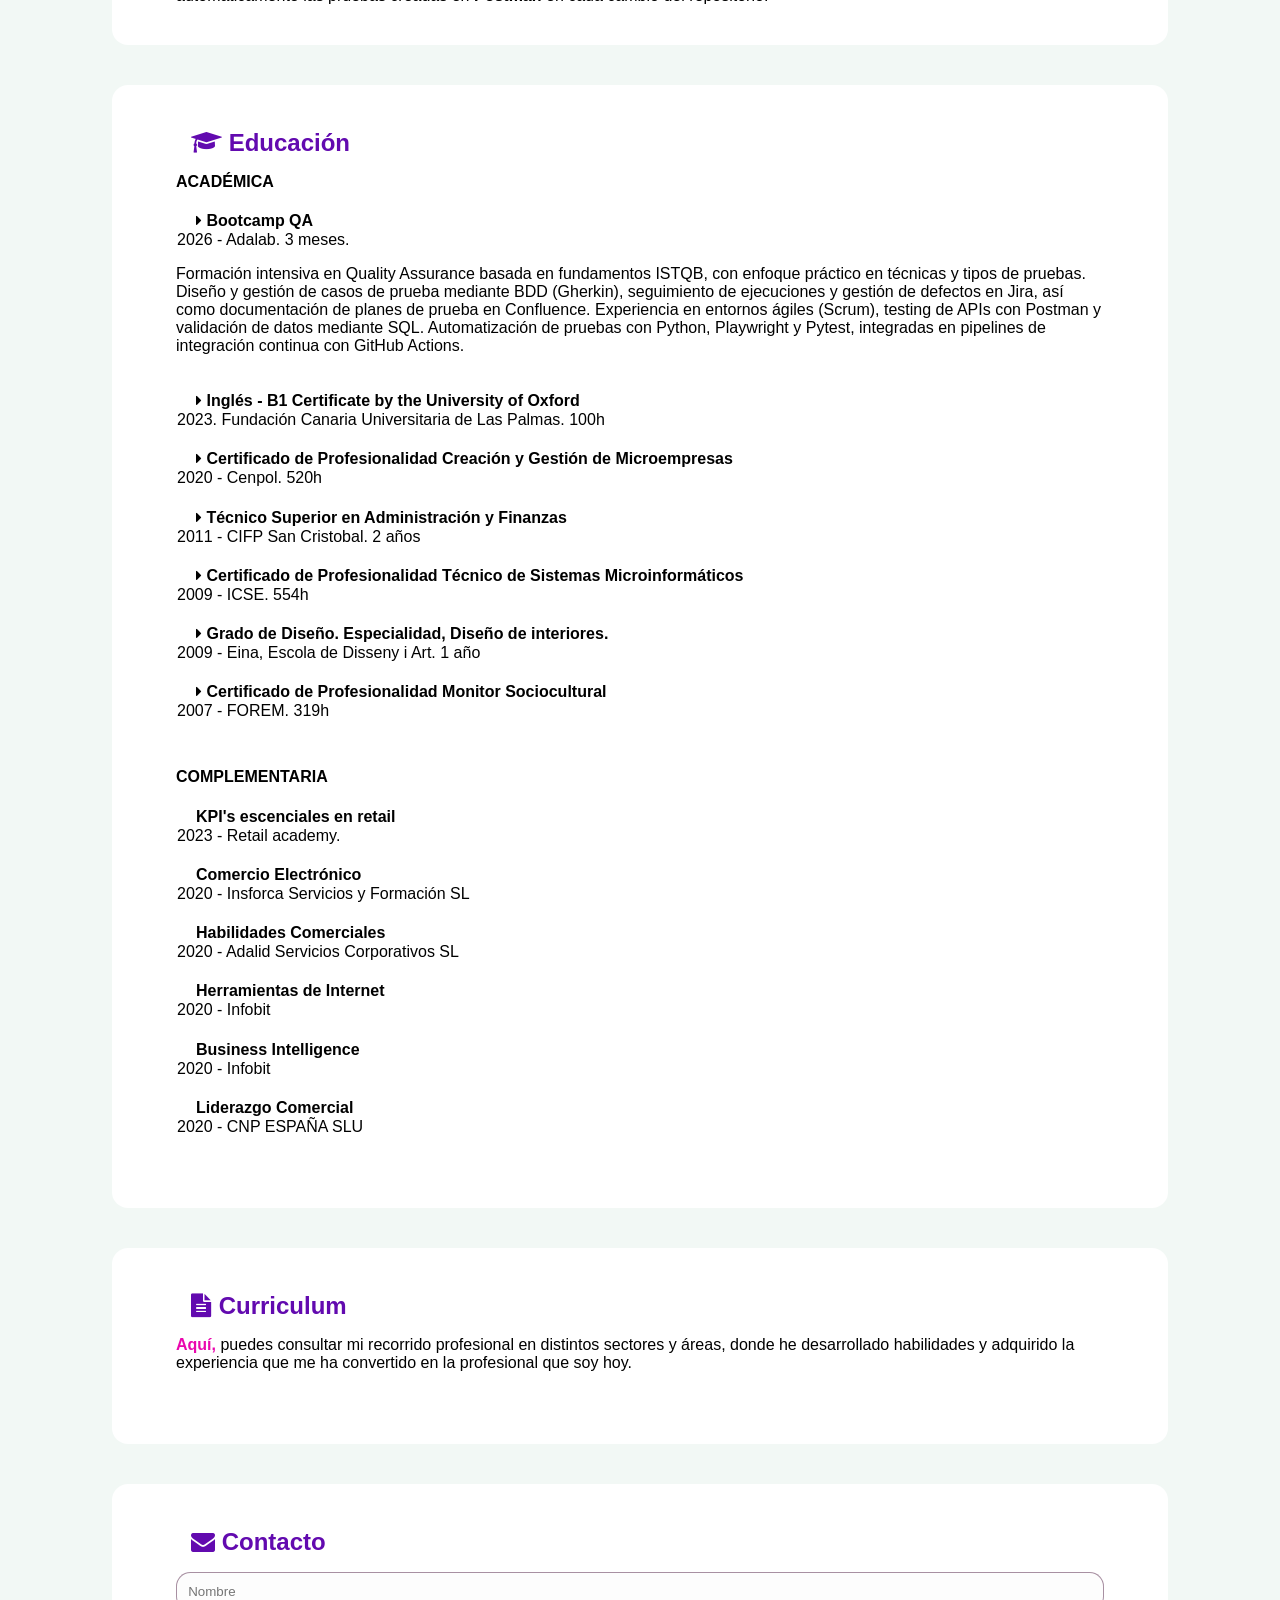
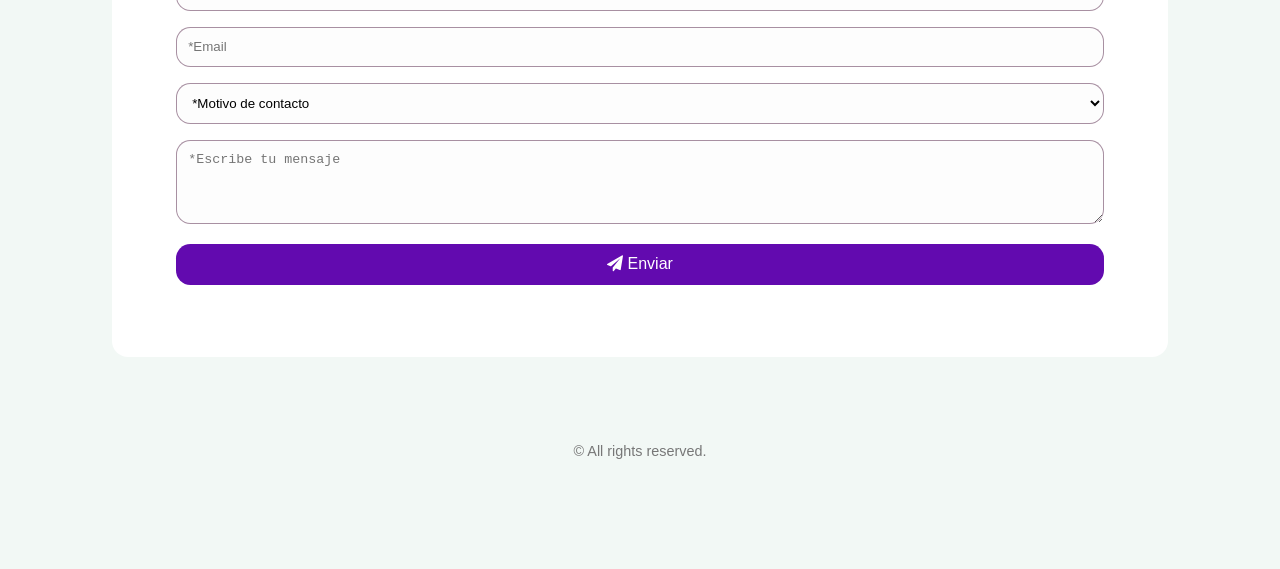
==== commit b9538af4: "Detalle título QA" ====
--- a/index.html
+++ b/index.html
@@ -25,7 +25,7 @@
   </nav>
   <header>
     <h1 id="minombre">Elisabet García García</h1>
-    <h3 id="titulo">QA Testing</h3>
+    <h3 id="titulo">QA Engineer | Manual & Automation</h3>
     <p>
       <a id="linkgithub" href="https://github.com/ElisabetQA" title="GitHub" class="fa fa-github fa-2x"
         aria-label="GitHub"></a>
@@ -217,8 +217,7 @@
       <p>
         <a id="curriculum"
           href="https://drive.google.com/file/d/11BLXkdEk0atTPDvDv6AbJhoRN640IWlM/view?usp=sharing"><strong>Aquí,</strong></a>
-        puedes comprobar todo mi recorrido profesional en diferentes sectores y categorías. Donde he podido desarrollar
-        mis habilidades y aprender todo lo que he hace ser quien soy ahora.
+        puedes consultar mi recorrido profesional en distintos sectores y áreas, donde he desarrollado habilidades y adquirido la experiencia que me ha convertido en la profesional que soy hoy.
       </p>
     </section>
   </div>
@@ -231,16 +230,13 @@
       <form id="contactForm" onsubmit="return enviarFormulario(event)">
 
         <input id="nombre" type="text" placeholder="Nombre" maxlength="50" />
-
         <input id="email" type="email" placeholder="*Email" required />
-
         <select id="asunto" required>
           <option value="">*Motivo de contacto</option>
           <option value="info">Información</option>
           <option value="job">Oferta Trabajo</option>
           <option value="other">Otro</option>
         </select>
-
         <textarea id="mensaje" rows="4" placeholder="*Escribe tu mensaje" maxlength="500" required></textarea>
 
         <button id="enviar" type="submit">
